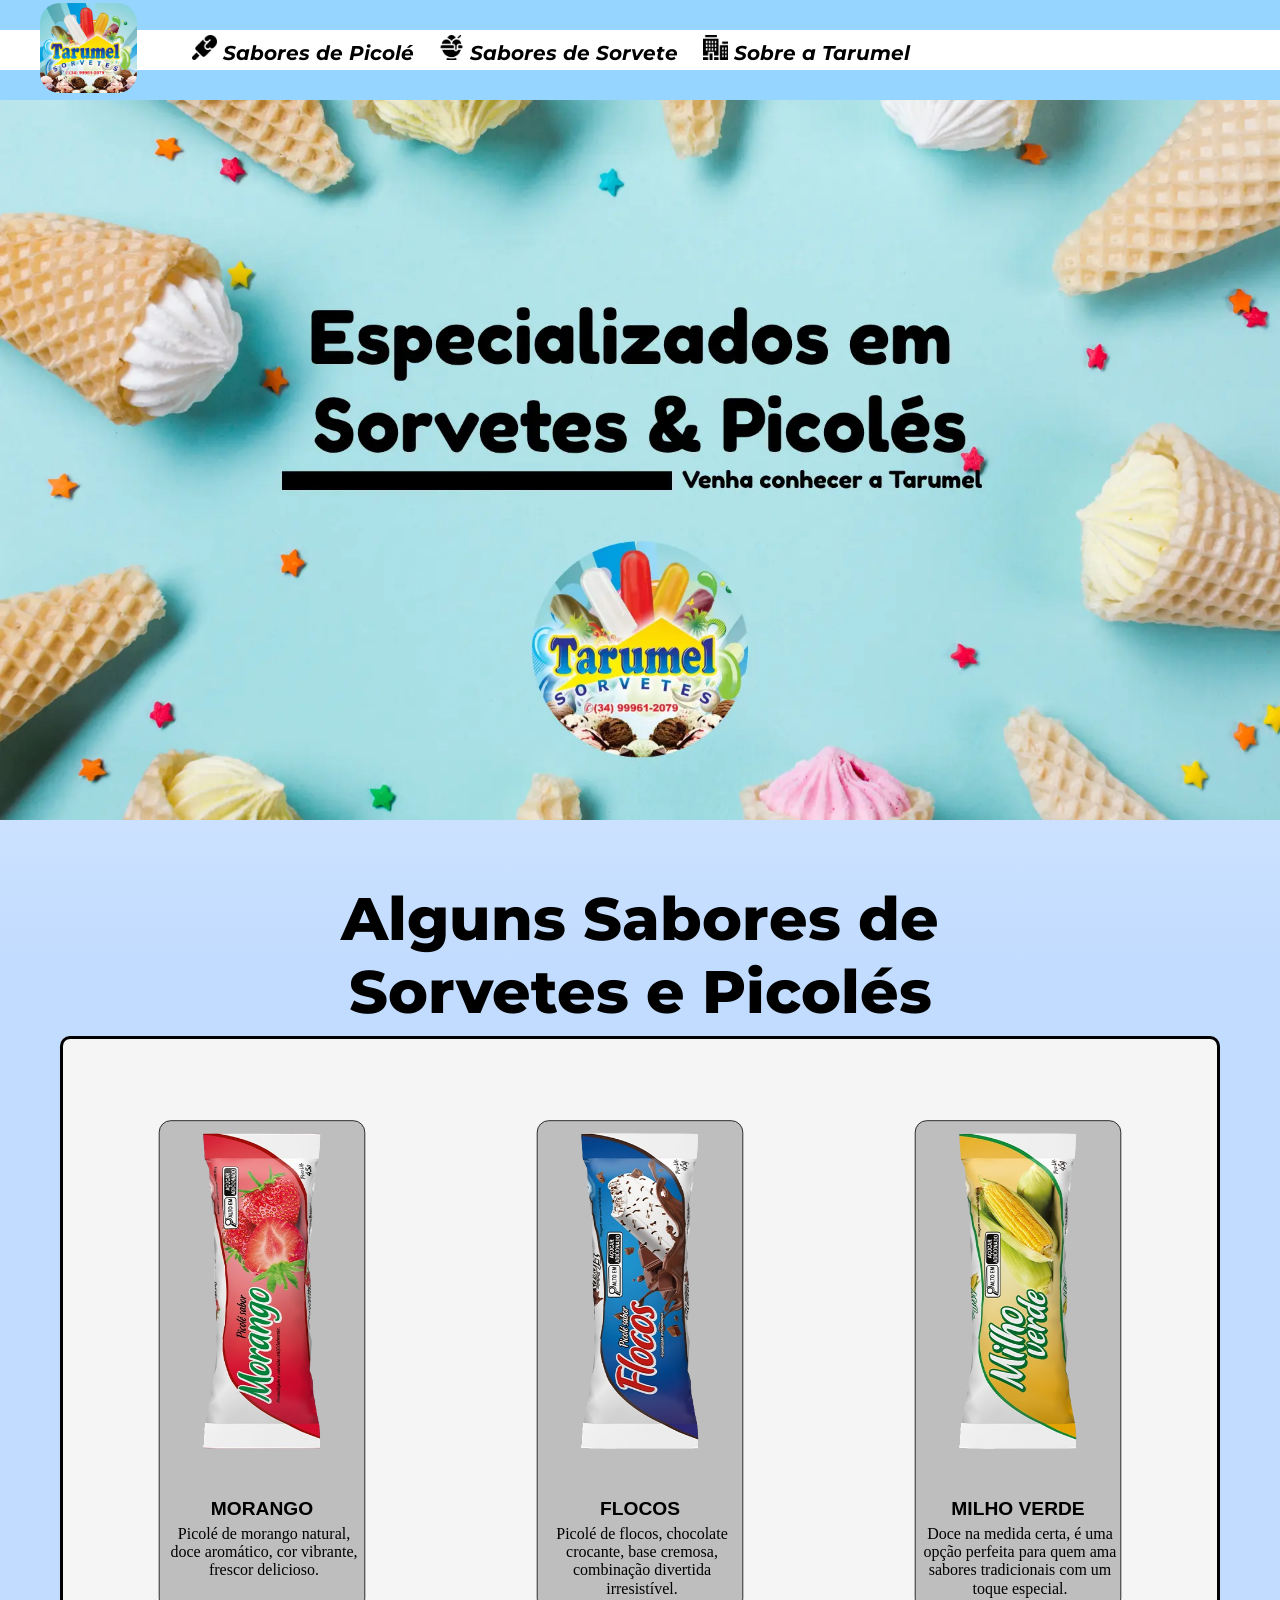
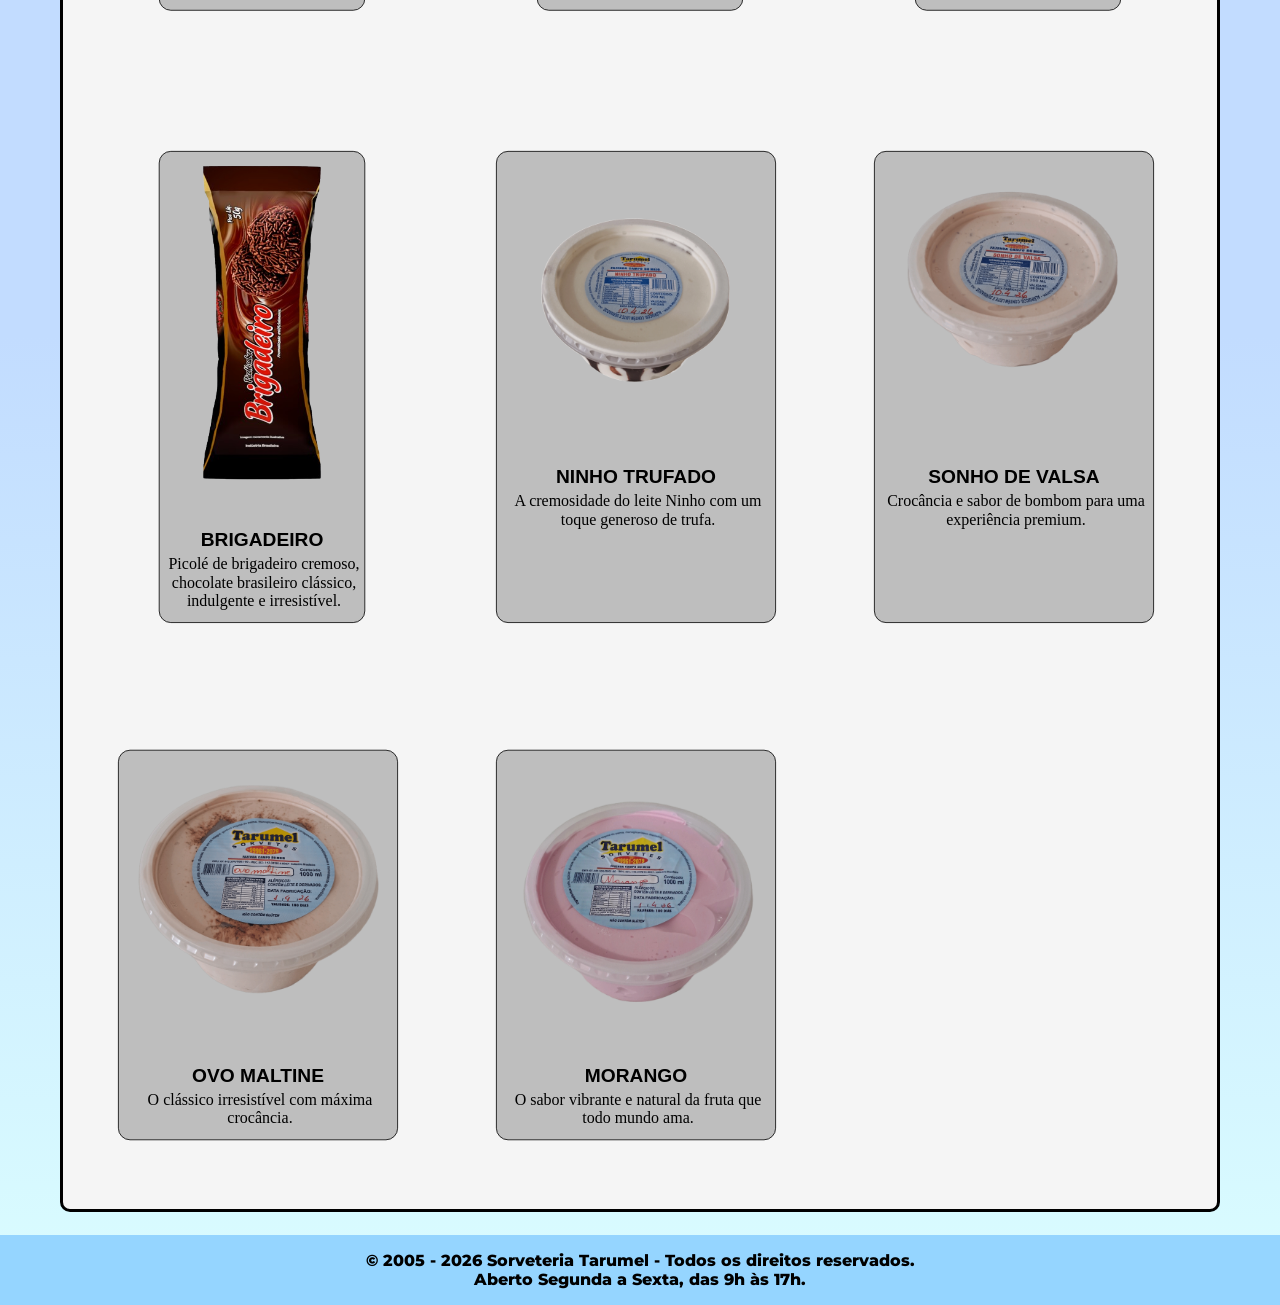
==== index.html @ e7611843 "Projeto Tarumel 21/05" ====
<!DOCTYPE html>
<html lang="pt-br">

<head>
    <meta charset="UTF-8">
    <meta name="viewport" content="width=device-width, initial-scale=1.0">
    <link rel="shortcut icon" href="IMG/Tarumel.ico">
    <link rel="stylesheet" href="styles.css">
    <title>Tarumel Sorvetes</title>
    <style>
        .card {
            background: rgb(190, 190, 190);
        }

        .card2 {
            background: rgb(190, 190, 190);
        }
    </style>
</head>

<body>

    <header style="margin-bottom: 0;">
        <a href="index.html"><img src="IMG/Tarumel.jpg" alt="Logo" class="logo"></a>

        <nav class="menu">
            <a href="picoles.html"><img src="Icones/Picole.webp"> Sabores de Picolé</a>
            <a href="sorvetes.html"><img src="Icones/Sorvete.webp"> Sabores de Sorvete</a>
            <a href="sobre.html"><img src="Icones/Empresa.webp"> Sobre a Tarumel</a>
        </nav>
    </header>

    <img style="height: 100%; width: 100%; margin-bottom: 50px;" src="IMG/Home.webp" alt="Home">

    <h1 class="fundo">Alguns Sabores de Sorvetes e Picolés</h1>

    <div class="produtos"
        style="background-color: rgb(245, 245, 245); margin-bottom: 5px; margin-left: 60px; margin-right: 60px; border: black 3px solid;border-radius: 10px;">

        <div class="card">
            <div class="produto-img">
                <img src="Sabor-Picole/Morango.png" alt="Morango">
            </div>
            <div class="info">
                <h3 class="produto-titulo">MORANGO</h3>
                <p class="desc">Picolé de morango natural, doce aromático, cor vibrante, frescor delicioso.</p>
            </div>
        </div>
        <div class="card">
            <div class="produto-img">
                <img src="Sabor-Picole/Flocos.png" alt="Flocos">
            </div>
            <div class="info">
                <h3 class="produto-titulo">FLOCOS</h3>
                <p class="desc">Picolé de flocos, chocolate crocante, base cremosa, combinação divertida irresistível.
                </p>
            </div>
        </div>
        <div class="card">
            <div class="produto-img">
                <img src="Sabor-Picole/Milho-Verde.png" alt="Milho-Verde">
            </div>
            <div class="info">
                <h3 class="produto-titulo">MILHO VERDE</h3>
                <p class="desc">Doce na medida certa, é uma opção perfeita para quem ama sabores tradicionais com um
                    toque especial.</p>
            </div>
        </div>
        <div class="card">
            <div class="produto-img">
                <img src="Sabor-Picole/Brigadeiro.png" alt="Brigadeiro">
            </div>
            <div class="info">
                <h3 class="produto-titulo">BRIGADEIRO</h3>
                <p class="desc">Picolé de brigadeiro cremoso, chocolate brasileiro clássico, indulgente e irresistível.
                </p>
            </div>
        </div>
        <div class="card2">
            <div class="produto-img2">
                <img src="Sabor-Sorvete/200ML/Ninho-Trufado.webp" alt="Ninho-Trufado.200ml">
            </div>
            <div class="info">
                <h3 class="produto-titulo">NINHO TRUFADO</h3>
                <p class="desc">A cremosidade do leite Ninho com um toque generoso de trufa.</p>
            </div>
        </div>
        <div class="card2">
            <div class="produto-img2">
                <img src="Sabor-Sorvete/200ML/Sonho-De-Valsa.webp" alt="Sonho-De-Valsa.200ml">
            </div>
            <div class="info">
                <h3 class="produto-titulo">SONHO DE VALSA</h3>
                <p class="desc">Crocância e sabor de bombom para uma experiência premium.</p>
            </div>
        </div>
        <div class="card2">
            <div class="produto-img2">
                <img src="Sabor-Sorvete/1L/Ovo-Maltine.webp" alt="Ovo-Maltine.1L">
            </div>
            <div class="info">
                <h3 class="produto-titulo">OVO MALTINE</h3>
                <p class="desc">O clássico irresistível com máxima crocância.</p>
            </div>
        </div>
        <div class="card2">
            <div class="produto-img2">
                <img src="Sabor-Sorvete/1L/Morango.webp" alt="Morango.1L">
            </div>
            <div class="info">
                <h3 class="produto-titulo">MORANGO</h3>
                <p class="desc">O sabor vibrante e natural da fruta que todo mundo ama.</p>
            </div>
        </div>
    </div>

    <br>

    <footer class="footer">
        <p>&copy; 2005 - 2026 Sorveteria Tarumel - Todos os direitos reservados.</p>
        <p>Aberto Segunda a Sexta, das 9h às 17h.</p>
    </footer>

    <script src="main.js"></script>
</body>

</html>
---- styles.css ----
* {
  margin: 0;
  padding: 0;
  box-sizing: border-box;
  font-family: Arial, Helvetica, sans-serif;
}

body {
  background: linear-gradient(rgb(255, 255, 255), rgb(194, 220, 255), rgb(194, 220, 255), rgb(218, 253, 255));
}

@font-face {
  font-family: 'GTPressura';
  src: url('Fontes/GTPressuraLight.ttf');
}

@font-face {
  font-family: 'MontserratExtraBold';
  src: url('Fontes/Montserrat-ExtraBold.ttf');
}

@font-face {
  font-family: 'Montserrat-Italic';
  src: url('Fontes/Montserrat-Italic.ttf');
}

header {
  display: flex;
  align-items: center;
  padding: 0 40px;
  height: 100px;
  background: white;
  border-top: 30px solid rgb(149, 213, 255);
  border-bottom: 30px solid rgb(149, 213, 255);
  position: relative;
  margin-bottom: 30px;
}

.menu {
  display: flex;
  margin-left: 50px;
}

.menu a {
  text-decoration: none;
  color: black;
  margin-left: 5px;
  margin-right: 20px;
  font-family: "Montserrat-Italic";
  font-size: 1.25rem;
  font-weight: 700;
}

.menu img {
  height: 25px;
}

.search {
  display: flex;
  justify-content: space-between;
  align-items: center;
  border: 2px solid rgb(149, 213, 222);
  background-color: #00000006;
  width: 400px;
  margin: 20px 15px 10px auto;
  border-radius: 20px;
  padding: 5px 10px;
  color: #4b4b4b;
}

.search label {
  height: 25px;
}

#searchInput {
  padding: 8px;
  border: none;
  background-color: transparent;
  width: 100%;
  outline: none;
}

.logo {
  height: 90px;
  border-radius: 20px;
}

.footer {
  background-color: rgb(149, 213, 255);
  color: rgb(0, 0, 0);
  text-align: center;
  padding: 1rem;
  margin-top: auto;
  font-family: 'MontserratExtraBold';
}

.footer p {
  font-family: 'MontserratExtraBold';
}

.maps {
  text-align: center;
  margin: auto;
  padding: 20px;
  width: 100%;
}

.maps iframe {
  max-width: 800px;
  width: 100%;
  border-radius: 15px;
  border: 3px solid rgb(149, 213, 222);
}

.maps p {
  padding-top: 10px;
  padding-bottom: 10px;
}

.tabela table {
  width: 80%;
  margin: 0 auto;
  border-collapse: collapse;
  border-radius: 10px;
  box-shadow: 0 50px 50px rgba(0, 0, 0, 0.2);
}

.tabela th,
.tabela td {
  padding: 12px;
  border: 2px solid #000000;
  text-align: left;
}

.tabela th {
  background-color: rgb(149, 213, 222);
  color: black;
}

.faq-container {
  background-color: #ffffff;
  width: 100%;
  max-width: 700px;
  padding: 40px;
  border: black solid 1px;
  border-radius: 12px;
  box-shadow: 0 4px 20px rgba(0, 0, 0, 0.05);
  margin: auto;
}

.faq-header {
  text-align: center;
  margin-bottom: 30px;
}

.faq-header h1 {
  font-size: 2rem;
  color: #1a1a1a;
  margin-bottom: 10px;
}

.faq-header p {
  color: #666666;
  font-size: 1rem;
}

.faq-item {
  background-color: #f9f9f9;
  margin-bottom: 15px;
  border-radius: 8px;
  border: 1px solid #e0e0e0;
  overflow: hidden;
  transition: all 0.3s ease;
}

.faq-item[open] {
  border-color: #007bff;
  background-color: #ffffff;
  box-shadow: 0 2px 10px rgba(0, 123, 255, 0.1);
}

.faq-question {
  padding: 18px 20px;
  font-size: 1.1rem;
  font-weight: 600;
  color: #2c3e50;
  cursor: pointer;
  list-style: none;
  display: flex;
  justify-content: space-between;
  align-items: center;
}

.faq-question::after {
  content: '+';
  font-size: 1.4rem;
  color: #007bff;
  transition: transform 0.2s ease;
}

.faq-item[open] .faq-question::after {
  content: '−';
  transform: rotate(180deg);
}

.faq-answer {
  padding: 0 20px 18px 20px;
  color: #555555;
  line-height: 1.6;
  font-size: 0.95rem;
  animation: fadeIn 0.3s ease-in-out;
}

@keyframes fadeIn {
  from {
    opacity: 0;
    transform: translateY(-5px);
  }

  to {
    opacity: 1;
    transform: translateY(0);
  }
}

.fundo {
  text-align: center;
  font-size: 60px;
  border-radius: 20px;
  font-family: MontserratExtraBold;
  padding-top: 8px;
  padding-bottom: 8px;
  margin-left: 200px;
  margin-right: 200px;
}

.produtos {
  display: grid;
  grid-template-columns: repeat(auto-fit, minmax(min(100%, 300px), 1fr));
  max-width: 1700px;
  margin: 0 auto;
  gap: 20px;
  justify-content: center;
  align-items: stretch;
  padding: 20px;
}

.card {
  background: rgb(245, 245, 245);
  border-radius: 15px;
  overflow: hidden;
  position: relative;
  transition: all 0.4s ease;
  scale: 80%;
  border: 1px solid black;
  width: auto;
  height: auto;
  margin-left: 50px;
  margin-right: 50px;
  max-width: 320px;
}

.card2 {
  background: rgb(245, 245, 245);
  border-radius: 15px;
  overflow: hidden;
  position: relative;
  top: 0;
  transition: all 0.4s ease;
  scale: 80%;
  border: 1px solid black;
  width: 350px;
  height: auto;
}

.card:hover {
  transform: translateY(-15px);
  border: 2px solid var(black);
}

.card2:hover {
  transform: translateY(-15px);
  border: 2px solid var(black);
}

.card.escondido,
.card2.escondido {
  display: none !important;
}

.produto-img {
  scale: 100%;
  overflow: hidden;
}

.produto-img img {
  width: 100%;
  height: 100%;
  object-fit: fill;
  aspect-ratio: 6/10;
  transition: transform 0.5s ease;
}

.produto-img2 img {
  width: 100%;
  height: 100%;
  object-fit: fill;
  aspect-ratio: 100%;
  transition: transform 0.5s ease;
}

.card:hover .produto-img img {
  transform: scale(1.05);
}

.card2:hover .produto-img2 img {
  transform: scale(1.05);
}

.produto-titulo {
  font-size: 24px;
  color: black;
  margin-top: 40px;
  text-align: center;
}

.desc {
  font-size: 20px;
  text-align: center;
  margin-top: 5px;
  margin-left: 5px;
  margin-bottom: 15px;
  font-family: Roboto;
}


@media (max-width: 760px) {
  /* Configurações de Responsividade Para Celulares */

  header {
    flex-direction: column;
    height: auto;
    padding: 20px 10px;
  }

  .logo {
    height: 70px;
    margin-top: 0;
    margin-bottom: 15px;
  }

  .menu {
    display: flex;
    flex-direction: column;
    align-items: center;
    gap: 15px;
    margin-left: 0;
  }

  .menu a {
    margin-right: 0;
    margin-left: 0;
    font-size: 20px;
    text-align: center;
  }

  .menu img {
    display: none;
  }

  .tabela table {
    width: 100%;
    font-size: 14px;
  }

  iframe {
    width: 100% !important;
    height: 300px;
  }

  footer {
    font-size: 15px;
  }

  .fundo {
    font-size: 30px;
    margin-left: 5px;
    margin-right: 5px;
  }

  .produtos {
    grid-template-columns: repeat(2, 1fr) !important;
    gap: 10px !important;
    padding: 10px !important;
    margin-left: 10px !important;
    margin-right: 10px !important;
  }

  .card,
  .card2 {
    border-radius: 10px;
    width: 100% !important;
    max-width: 100% !important;
    margin: 0 !important;
    scale: none !important;
  }

  .info {
    padding: 8px;
  }

  .produto-titulo {
    font-size: 15px;
    margin-bottom: 5px;
  }

  .desc {
    font-size: 12px;
    line-height: 1.3;
  }

}
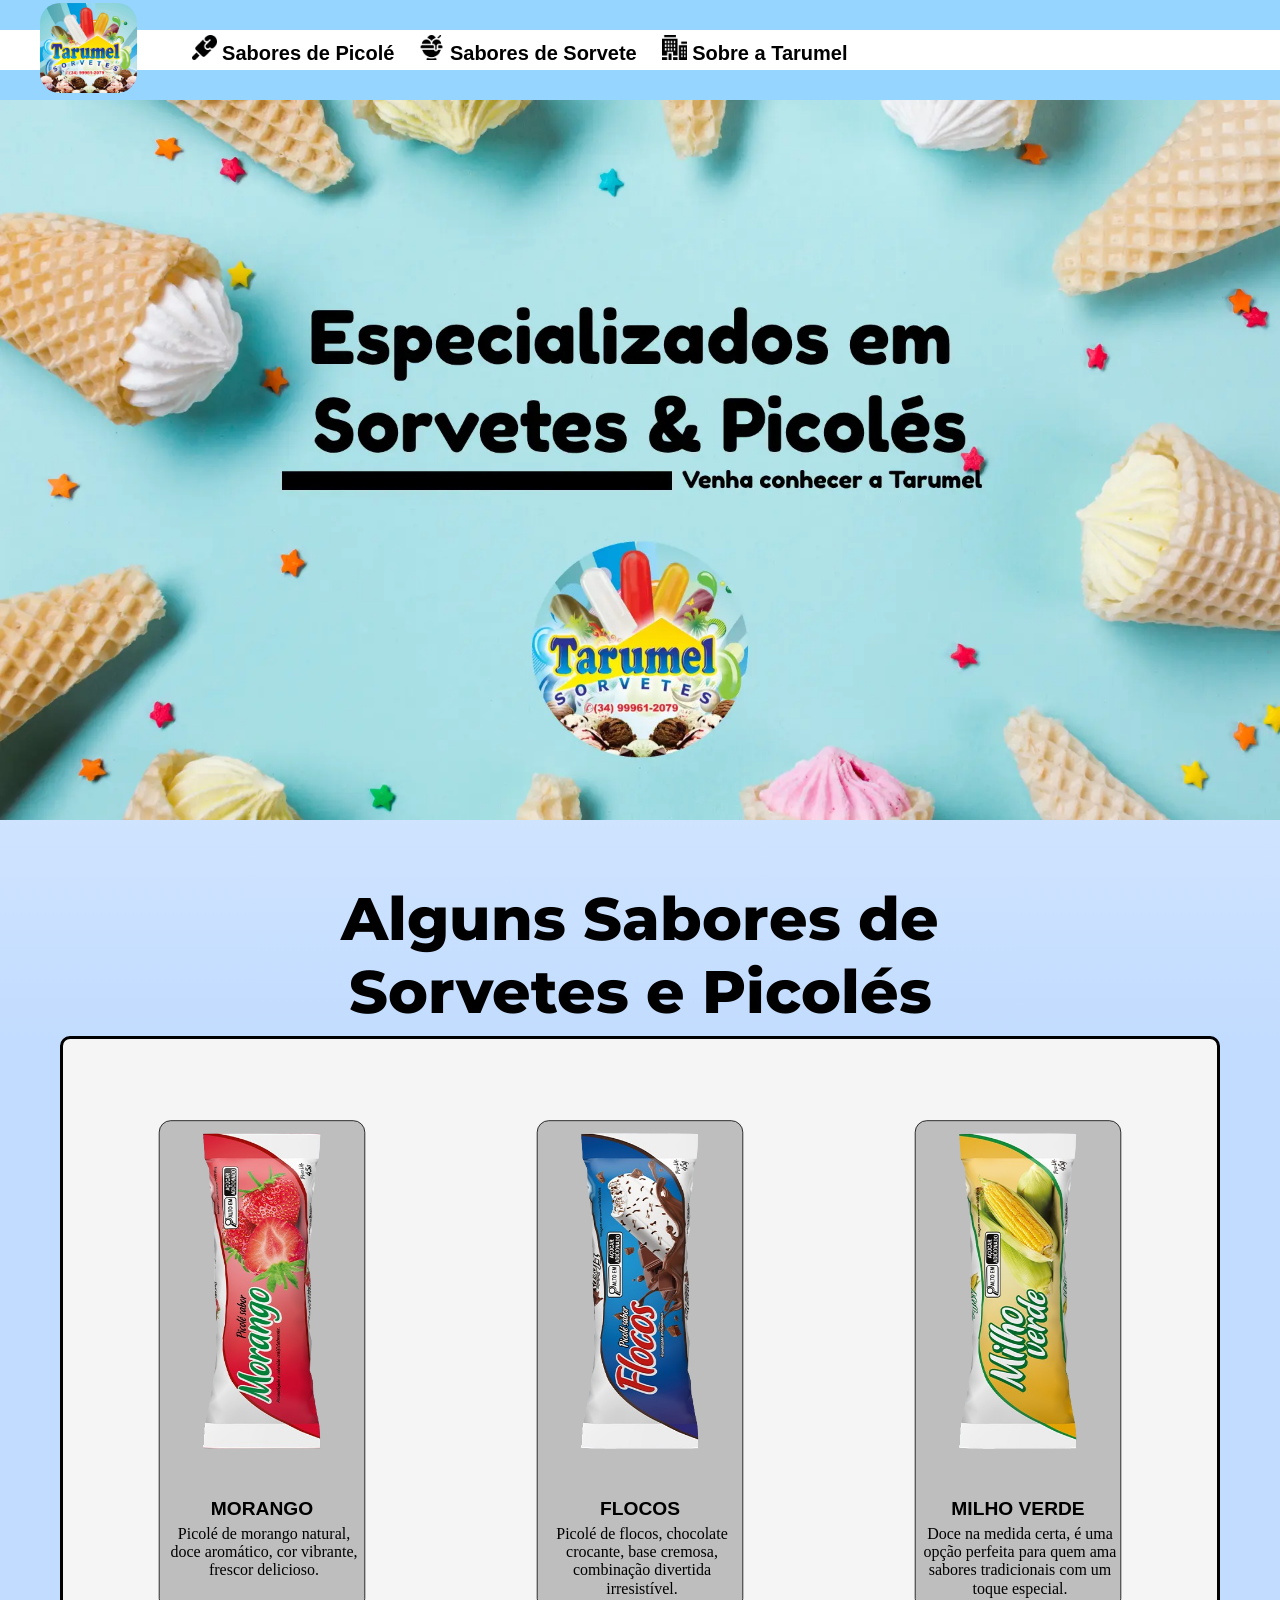
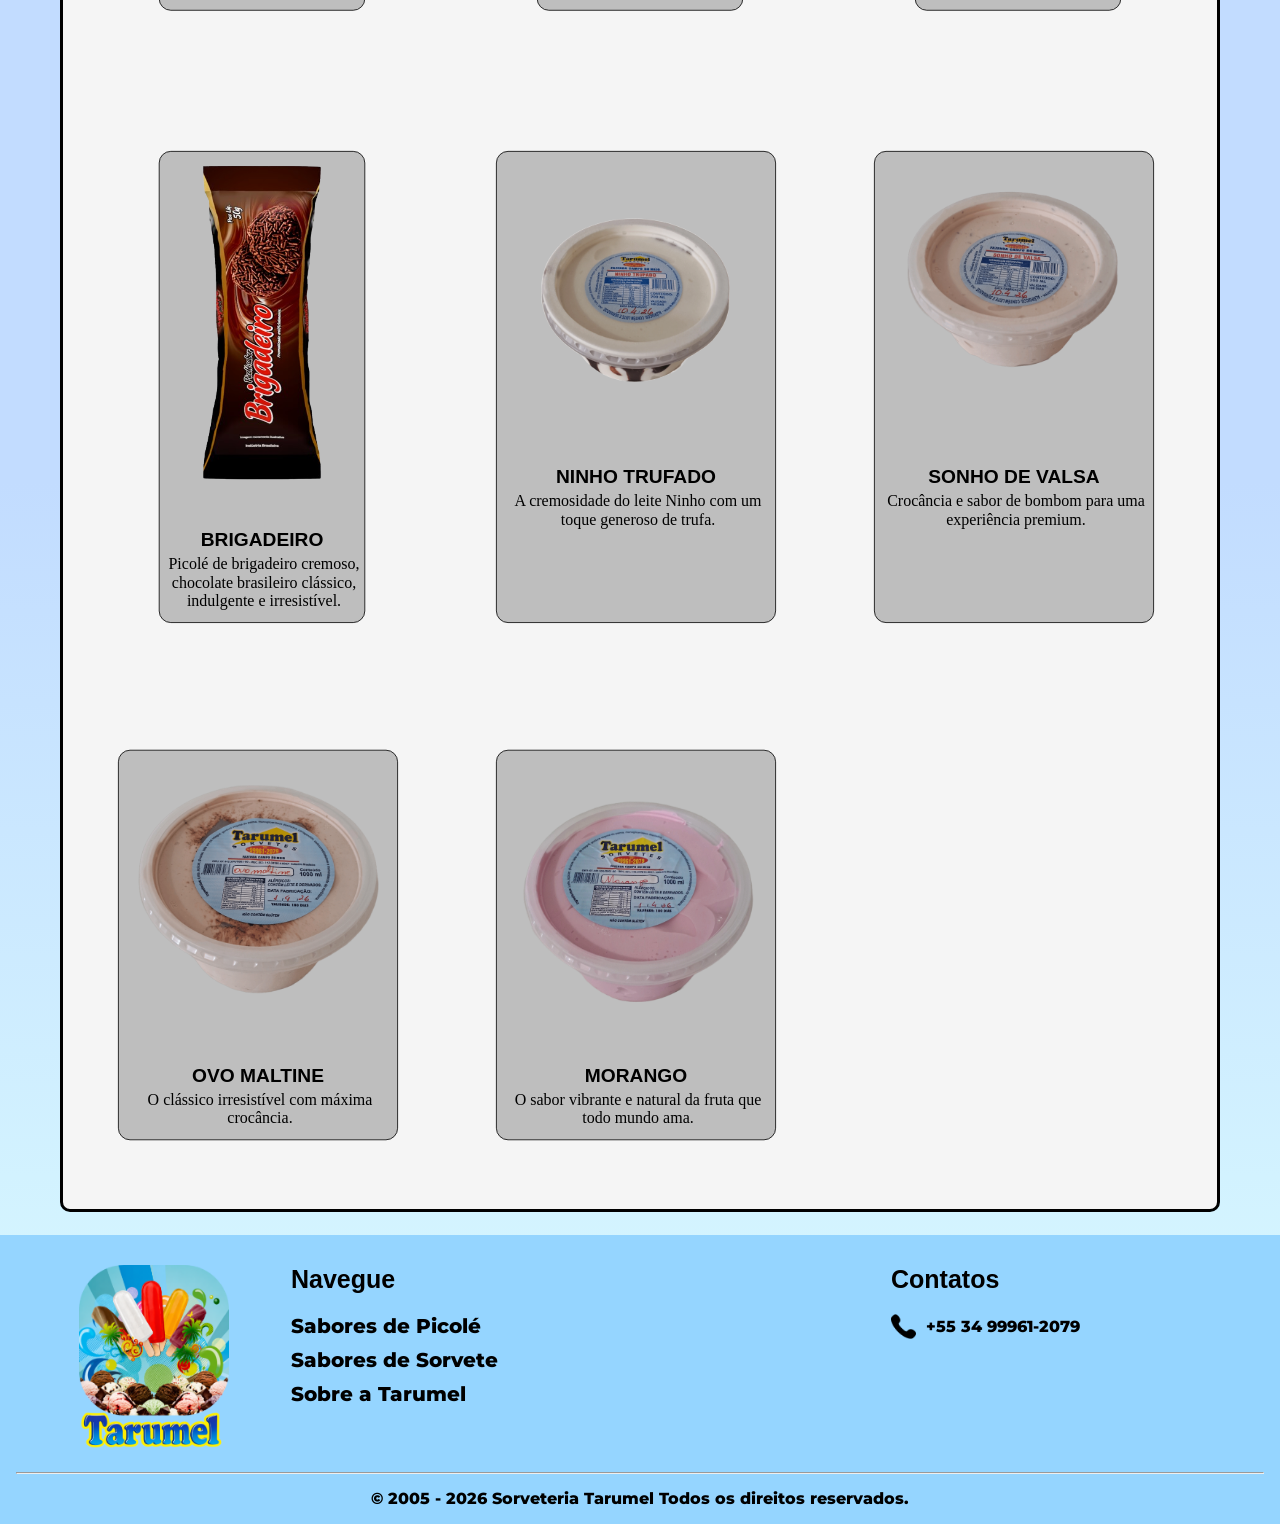
==== commit f3de9673: "Projeto Tarumel 31/05" ====
--- a/index.html
+++ b/index.html
@@ -8,6 +8,10 @@
     <link rel="stylesheet" href="styles.css">
     <title>Tarumel Sorvetes</title>
     <style>
+        header {
+            margin-bottom: 0;
+        }
+
         .card {
             background: rgb(190, 190, 190);
         }
@@ -20,8 +24,10 @@
 
 <body>
 
-    <header style="margin-bottom: 0;">
+    <header>
         <a href="index.html"><img src="IMG/Tarumel.jpg" alt="Logo" class="logo"></a>
+
+        <button id="menu-toggle" class="hamburguer">☰</button>
 
         <nav class="menu">
             <a href="picoles.html"><img src="Icones/Picole.webp"> Sabores de Picolé</a>
@@ -30,7 +36,10 @@
         </nav>
     </header>
 
-    <img style="height: 100%; width: 100%; margin-bottom: 50px;" src="IMG/Home.webp" alt="Home">
+    <picture>
+        <source media="(max-width: 760px)" srcset="IMG/Home-Mobile.webp">
+        <img src="IMG/Home.webp" alt="Home" style="width: 100%; margin-bottom: 50px;">
+    </picture>
 
     <h1 class="fundo">Alguns Sabores de Sorvetes e Picolés</h1>
 
@@ -117,8 +126,34 @@
     <br>
 
     <footer class="footer">
-        <p>&copy; 2005 - 2026 Sorveteria Tarumel - Todos os direitos reservados.</p>
-        <p>Aberto Segunda a Sexta, das 9h às 17h.</p>
+
+        <div class="row">
+            <div style="max-width: 275px; min-width: 275px;">
+                <img src="IMG/Tarumel2.png" alt="Logo" class="img1">
+            </div>
+
+            <div class="space-left">
+                <h1>Navegue</h1>
+                <a href="picoles.html">Sabores de Picolé</a>
+                <a href="sorvetes.html">Sabores de Sorvete</a>
+                <a href="sobre.html">Sobre a Tarumel</a>
+            </div>
+
+            <div class="espaco"></div>
+
+            <div>
+                <h1>Contatos</h1>
+                <div class="lado-a-lado">
+                    <img src="Icones/Telefone.webp" alt="Logo" class="img2">
+                    <p>+55 34 99961-2079</p>
+                </div>
+            </div>
+        </div>
+
+        <hr style="margin-bottom: 15px; margin-top: 15px;">
+
+        <p>&copy; 2005 - 2026 Sorveteria Tarumel Todos os direitos reservados.</p>
+
     </footer>
 
     <script src="main.js"></script>
--- a/styles.css
+++ b/styles.css
@@ -9,21 +9,8 @@
   background: linear-gradient(rgb(255, 255, 255), rgb(194, 220, 255), rgb(194, 220, 255), rgb(218, 253, 255));
 }
 
-@font-face {
-  font-family: 'GTPressura';
-  src: url('Fontes/GTPressuraLight.ttf');
-}
-
-@font-face {
-  font-family: 'MontserratExtraBold';
-  src: url('Fontes/Montserrat-ExtraBold.ttf');
-}
-
-@font-face {
-  font-family: 'Montserrat-Italic';
-  src: url('Fontes/Montserrat-Italic.ttf');
-}
-
+
+/*Header*/
 header {
   display: flex;
   align-items: center;
@@ -35,26 +22,42 @@
   position: relative;
   margin-bottom: 30px;
 }
-
+.logo {
+  height: 90px;
+  border-radius: 20px;
+}
+.hamburguer {
+  display: none;
+}
 .menu {
   display: flex;
   margin-left: 50px;
 }
-
 .menu a {
   text-decoration: none;
   color: black;
   margin-left: 5px;
   margin-right: 20px;
-  font-family: "Montserrat-Italic";
   font-size: 1.25rem;
   font-weight: 700;
 }
-
 .menu img {
   height: 25px;
 }
-
+/**/
+
+.fundo {
+  text-align: center;
+  font-size: 60px;
+  border-radius: 20px;
+  font-family: MontserratExtraBold;
+  padding-top: 8px;
+  padding-bottom: 8px;
+  margin-left: 200px;
+  margin-right: 200px;
+}
+
+/*Pesquisa*/
 .search {
   display: flex;
   justify-content: space-between;
@@ -67,11 +70,9 @@
   padding: 5px 10px;
   color: #4b4b4b;
 }
-
 .search label {
   height: 25px;
 }
-
 #searchInput {
   padding: 8px;
   border: none;
@@ -79,161 +80,9 @@
   width: 100%;
   outline: none;
 }
-
-.logo {
-  height: 90px;
-  border-radius: 20px;
-}
-
-.footer {
-  background-color: rgb(149, 213, 255);
-  color: rgb(0, 0, 0);
-  text-align: center;
-  padding: 1rem;
-  margin-top: auto;
-  font-family: 'MontserratExtraBold';
-}
-
-.footer p {
-  font-family: 'MontserratExtraBold';
-}
-
-.maps {
-  text-align: center;
-  margin: auto;
-  padding: 20px;
-  width: 100%;
-}
-
-.maps iframe {
-  max-width: 800px;
-  width: 100%;
-  border-radius: 15px;
-  border: 3px solid rgb(149, 213, 222);
-}
-
-.maps p {
-  padding-top: 10px;
-  padding-bottom: 10px;
-}
-
-.tabela table {
-  width: 80%;
-  margin: 0 auto;
-  border-collapse: collapse;
-  border-radius: 10px;
-  box-shadow: 0 50px 50px rgba(0, 0, 0, 0.2);
-}
-
-.tabela th,
-.tabela td {
-  padding: 12px;
-  border: 2px solid #000000;
-  text-align: left;
-}
-
-.tabela th {
-  background-color: rgb(149, 213, 222);
-  color: black;
-}
-
-.faq-container {
-  background-color: #ffffff;
-  width: 100%;
-  max-width: 700px;
-  padding: 40px;
-  border: black solid 1px;
-  border-radius: 12px;
-  box-shadow: 0 4px 20px rgba(0, 0, 0, 0.05);
-  margin: auto;
-}
-
-.faq-header {
-  text-align: center;
-  margin-bottom: 30px;
-}
-
-.faq-header h1 {
-  font-size: 2rem;
-  color: #1a1a1a;
-  margin-bottom: 10px;
-}
-
-.faq-header p {
-  color: #666666;
-  font-size: 1rem;
-}
-
-.faq-item {
-  background-color: #f9f9f9;
-  margin-bottom: 15px;
-  border-radius: 8px;
-  border: 1px solid #e0e0e0;
-  overflow: hidden;
-  transition: all 0.3s ease;
-}
-
-.faq-item[open] {
-  border-color: #007bff;
-  background-color: #ffffff;
-  box-shadow: 0 2px 10px rgba(0, 123, 255, 0.1);
-}
-
-.faq-question {
-  padding: 18px 20px;
-  font-size: 1.1rem;
-  font-weight: 600;
-  color: #2c3e50;
-  cursor: pointer;
-  list-style: none;
-  display: flex;
-  justify-content: space-between;
-  align-items: center;
-}
-
-.faq-question::after {
-  content: '+';
-  font-size: 1.4rem;
-  color: #007bff;
-  transition: transform 0.2s ease;
-}
-
-.faq-item[open] .faq-question::after {
-  content: '−';
-  transform: rotate(180deg);
-}
-
-.faq-answer {
-  padding: 0 20px 18px 20px;
-  color: #555555;
-  line-height: 1.6;
-  font-size: 0.95rem;
-  animation: fadeIn 0.3s ease-in-out;
-}
-
-@keyframes fadeIn {
-  from {
-    opacity: 0;
-    transform: translateY(-5px);
-  }
-
-  to {
-    opacity: 1;
-    transform: translateY(0);
-  }
-}
-
-.fundo {
-  text-align: center;
-  font-size: 60px;
-  border-radius: 20px;
-  font-family: MontserratExtraBold;
-  padding-top: 8px;
-  padding-bottom: 8px;
-  margin-left: 200px;
-  margin-right: 200px;
-}
-
+/**/
+
+/*Picolés e Sorvetes*/
 .produtos {
   display: grid;
   grid-template-columns: repeat(auto-fit, minmax(min(100%, 300px), 1fr));
@@ -244,7 +93,6 @@
   align-items: stretch;
   padding: 20px;
 }
-
 .card {
   background: rgb(245, 245, 245);
   border-radius: 15px;
@@ -259,7 +107,6 @@
   margin-right: 50px;
   max-width: 320px;
 }
-
 .card2 {
   background: rgb(245, 245, 245);
   border-radius: 15px;
@@ -272,27 +119,22 @@
   width: 350px;
   height: auto;
 }
-
 .card:hover {
   transform: translateY(-15px);
   border: 2px solid var(black);
 }
-
 .card2:hover {
   transform: translateY(-15px);
   border: 2px solid var(black);
 }
-
 .card.escondido,
 .card2.escondido {
   display: none !important;
 }
-
 .produto-img {
   scale: 100%;
   overflow: hidden;
 }
-
 .produto-img img {
   width: 100%;
   height: 100%;
@@ -300,7 +142,6 @@
   aspect-ratio: 6/10;
   transition: transform 0.5s ease;
 }
-
 .produto-img2 img {
   width: 100%;
   height: 100%;
@@ -308,22 +149,18 @@
   aspect-ratio: 100%;
   transition: transform 0.5s ease;
 }
-
 .card:hover .produto-img img {
   transform: scale(1.05);
 }
-
 .card2:hover .produto-img2 img {
   transform: scale(1.05);
 }
-
 .produto-titulo {
   font-size: 24px;
   color: black;
   margin-top: 40px;
   text-align: center;
 }
-
 .desc {
   font-size: 20px;
   text-align: center;
@@ -332,55 +169,266 @@
   margin-bottom: 15px;
   font-family: Roboto;
 }
+/**/
+
+#mensagemIndisponivel {
+  display: none;
+  text-align: center;
+  font-family: MontserratExtraBold;
+  font-size: 24px;
+  margin: 40px auto;
+  color: #4b4b4b;
+}
+
+/*Footer*/
+.footer {
+  background-color: rgb(149, 213, 255);
+  color: rgb(0, 0, 0);
+  padding: 1rem;
+  padding-top: 30px;
+  margin-top: auto;
+  font-family: 'MontserratExtraBold';
+}
+.footer div {
+  min-width: 300px;
+}
+.footer p {
+  font-family: 'MontserratExtraBold';
+  text-align: center;
+}
+.footer div p {
+  font-family: 'MontserratExtraBold';
+  text-align: center;
+}
+.footer div h1 {
+  font-size: 25px;
+  margin-bottom: 20px;
+}
+.img1 {
+  display: flex;
+  justify-content: center;
+  margin-left: auto;
+  margin-right: auto;
+  border-radius: 10px;
+  margin-bottom: 8px;
+  width: 150px;
+  height: auto;
+}
+.img2 {
+  height: 25px;
+}
+.footer div a {
+  font-size: 20px;
+  margin-top: 10px;
+  margin-bottom: 10px;
+  display: grid;
+  grid-template-columns: repeat(3);
+  font-family: 'MontserratExtraBold';
+}
+.footer a {
+  text-decoration: none;
+  color: black;
+}
+.footer a:hover {
+  text-decoration: underline;
+}
+.lado-a-lado {
+  display: flex;
+  align-items: center;
+  gap: 10px;
+  padding-bottom: 10px;
+}
+.row {
+  display: flex;
+  flex-flow: row wrap;
+  width: 100%;
+}
+.espaco {
+  min-width: 550px;
+}
+/**/
+
+/*Tabela*/
+.tabela table {
+  width: 80%;
+  margin: 0 auto;
+  border-collapse: collapse;
+  border-radius: 10px;
+  box-shadow: 0 50px 50px rgba(0, 0, 0, 0.2);
+}
+.tabela th,
+.tabela td {
+  padding: 12px;
+  border: 2px solid #000000;
+  text-align: left;
+}
+.tabela th {
+  background-color: rgb(149, 213, 222);
+  color: black;
+}
+/**/
+
+/*Maps*/
+.maps {
+  text-align: center;
+  margin: auto;
+  padding: 20px;
+  width: 100%;
+}
+.maps p {
+  padding-top: 10px;
+  padding-bottom: 10px;
+}
+.maps iframe {
+  max-width: 800px;
+  width: 100%;
+  border-radius: 15px;
+  border: 3px solid rgb(149, 213, 222);
+}
+/**/
+
+/*FAQ*/
+.faq-container {
+  background-color: #ffffff;
+  width: 100%;
+  max-width: 700px;
+  padding: 40px;
+  border: black solid 1px;
+  border-radius: 12px;
+  box-shadow: 0 4px 20px rgba(0, 0, 0, 0.05);
+  margin: auto;
+}
+.faq-header {
+  text-align: center;
+  margin-bottom: 30px;
+}
+.faq-header h1 {
+  font-size: 2rem;
+  color: #1a1a1a;
+  margin-bottom: 10px;
+}
+.faq-header p {
+  color: #666666;
+  font-size: 1rem;
+}
+.faq-item {
+  background-color: #f9f9f9;
+  margin-bottom: 15px;
+  border-radius: 8px;
+  border: 1px solid #e0e0e0;
+  overflow: hidden;
+  transition: all 0.3s ease;
+}
+.faq-item[open] {
+  border-color: #007bff;
+  background-color: #ffffff;
+  box-shadow: 0 2px 10px rgba(0, 123, 255, 0.1);
+}
+.faq-question {
+  padding: 18px 20px;
+  font-size: 1.1rem;
+  font-weight: 600;
+  color: #2c3e50;
+  cursor: pointer;
+  list-style: none;
+  display: flex;
+  justify-content: space-between;
+  align-items: center;
+}
+.faq-question::after {
+  content: '+';
+  font-size: 1.4rem;
+  color: #007bff;
+  transition: transform 0.2s ease;
+}
+.faq-item[open] .faq-question::after {
+  content: '−';
+  transform: rotate(180deg);
+}
+.faq-answer {
+  padding: 0 20px 18px 20px;
+  color: #555555;
+  line-height: 1.6;
+  font-size: 0.95rem;
+  animation: fadeIn 0.3s ease-in-out;
+}
+@keyframes fadeIn {
+  from {
+    opacity: 0;
+    transform: translateY(-5px);
+  }
+
+  to {
+    opacity: 1;
+    transform: translateY(0);
+  }
+}
+/**/
 
 
 @media (max-width: 760px) {
-  /* Configurações de Responsividade Para Celulares */
-
+
+  /*Header*/
   header {
+    flex-direction: row !important;
+    justify-content: space-between;
+    align-items: center;
+    height: 80px;
+    padding: 0 20px;
+    position: sticky;
+    top: 0;
+    z-index: 1000;
+    border-top: 10px solid rgb(149, 213, 255);
+    border-bottom: 10px solid rgb(149, 213, 255);
+    margin-bottom: 20px;
+  }
+  .logo {
+    height: 50px;
+    margin-bottom: -5px;
+  }
+  .hamburguer {
+    display: block;
+    font-size: 30px;
+    background: none;
+    border: none;
+    cursor: pointer;
+    color: black;
+  }
+  .menu {
+    display: none;
+    position: absolute;
+    top: 80px;
+    left: 0;
+    width: 100%;
+    background: white;
     flex-direction: column;
-    height: auto;
-    padding: 20px 10px;
-  }
-
-  .logo {
-    height: 70px;
-    margin-top: 0;
-    margin-bottom: 15px;
-  }
-
-  .menu {
-    display: flex;
-    flex-direction: column;
-    align-items: center;
-    gap: 15px;
-    margin-left: 0;
-  }
-
+    z-index: 1000;
+    border-radius: 20px;
+    border-left: 5px solid transparent;
+    border-bottom: 5px solid transparent;
+    border-top: 5px solid transparent;
+    border-right: 5px solid transparent;
+    border-bottom-left-radius: 20px;
+    background-image:
+      linear-gradient(white, white),
+      linear-gradient(rgb(255, 255, 255), rgb(194, 220, 255), rgb(194, 220, 255), rgb(218, 253, 255));
+    background-clip: padding-box, border-box;
+    background-origin: padding-box, border-box;
+  }
   .menu a {
     margin-right: 0;
     margin-left: 0;
-    font-size: 20px;
+    font-size: 15px;
     text-align: center;
-  }
-
+    margin-top: 10px;
+  }
   .menu img {
-    display: none;
-  }
-
-  .tabela table {
-    width: 100%;
-    font-size: 14px;
-  }
-
-  iframe {
-    width: 100% !important;
-    height: 300px;
-  }
-
-  footer {
-    font-size: 15px;
-  }
+    display: 10px;
+  }
+  .menu.ativo {
+    display: flex;
+  }
+  /**/
 
   .fundo {
     font-size: 30px;
@@ -388,6 +436,11 @@
     margin-right: 5px;
   }
 
+  .search {
+    width: 200px;
+  }
+
+  /*Picolés e Sorvetes*/
   .produtos {
     grid-template-columns: repeat(2, 1fr) !important;
     gap: 10px !important;
@@ -395,7 +448,6 @@
     margin-left: 10px !important;
     margin-right: 10px !important;
   }
-
   .card,
   .card2 {
     border-radius: 10px;
@@ -404,19 +456,124 @@
     margin: 0 !important;
     scale: none !important;
   }
-
   .info {
     padding: 8px;
   }
-
   .produto-titulo {
     font-size: 15px;
     margin-bottom: 5px;
   }
-
   .desc {
     font-size: 12px;
     line-height: 1.3;
   }
-
+  /**/
+
+  /*Footer*/
+  .footer {
+    background-color: rgb(149, 213, 255);
+    color: rgb(0, 0, 0);
+    padding: 1rem;
+    padding-top: 30px;
+    margin-top: auto;
+    font-family: 'MontserratExtraBold';
+  }
+  .footer div {
+    padding-left: 0px;
+    min-width: 300px;
+  }
+  .footer p {
+    font-family: 'MontserratExtraBold';
+    text-align: center;
+    display: flex;
+    justify-content: center;
+  }
+  .footer div p {
+    font-family: 'MontserratExtraBold';
+    text-align: center;
+  }
+  .footer div h1 {
+    text-align: center;
+    font-size: 40px;
+    margin-bottom: 20px;
+  }
+  .img1 {
+    display: flex;
+    justify-content: center;
+    margin-left: auto;
+    margin-right: auto;
+    border-radius: 10px;
+    margin-bottom: 8px;
+    width: 200px;
+    height: auto;
+  }
+  .img2 {
+    height: 25px;
+    margin-left: 20px !important;
+  }
+  .footer div a {
+    text-align: center;
+    font-size: 20px;
+    margin-top: 10px;
+    margin-bottom: 10px;
+    display: grid;
+    grid-template-columns: repeat(3);
+    font-family: 'MontserratExtraBold';
+  }
+  .footer a {
+    text-decoration: none;
+    color: black;
+    font-size: 25px;
+    margin-top: 15px !important;
+  }
+  .footer a:hover {
+    text-decoration: underline;
+  }
+  .lado-a-lado {
+    display: flex;
+    align-items: center;
+  }
+  footer div .lado-a-lado p {
+    margin-left: 17px !important;
+    margin-right: auto !important;
+  }
+  .row {
+    display: flex;
+    justify-content: center;
+    flex-flow: row wrap;
+    width: 100%;
+  }
+  .espaco {
+    min-width: 550px;
+    height: 20px;
+  }
+  .space-left {
+  padding-left: 65px;
+  margin-top: 30px;
+  }
+  /**/
+  
+  .tabela table {
+    width: 100%;
+    font-size: 14px;
+  }
+
+  iframe {
+    width: 100% !important;
+    height: 300px;
+  }
+}
+
+
+@font-face {
+  font-family: 'GTPressura';
+  src: url('Fontes/GTPressuraLight.ttf');
+}
+@font-face {
+  font-family: 'MontserratExtraBold';
+  src: url('Fontes/Montserrat-ExtraBold.ttf');
+}
+@font-face {
+  font-family: 'Montserrat-Italic';
+  src: url('Fontes/Montserrat-Italic.ttf');
 }
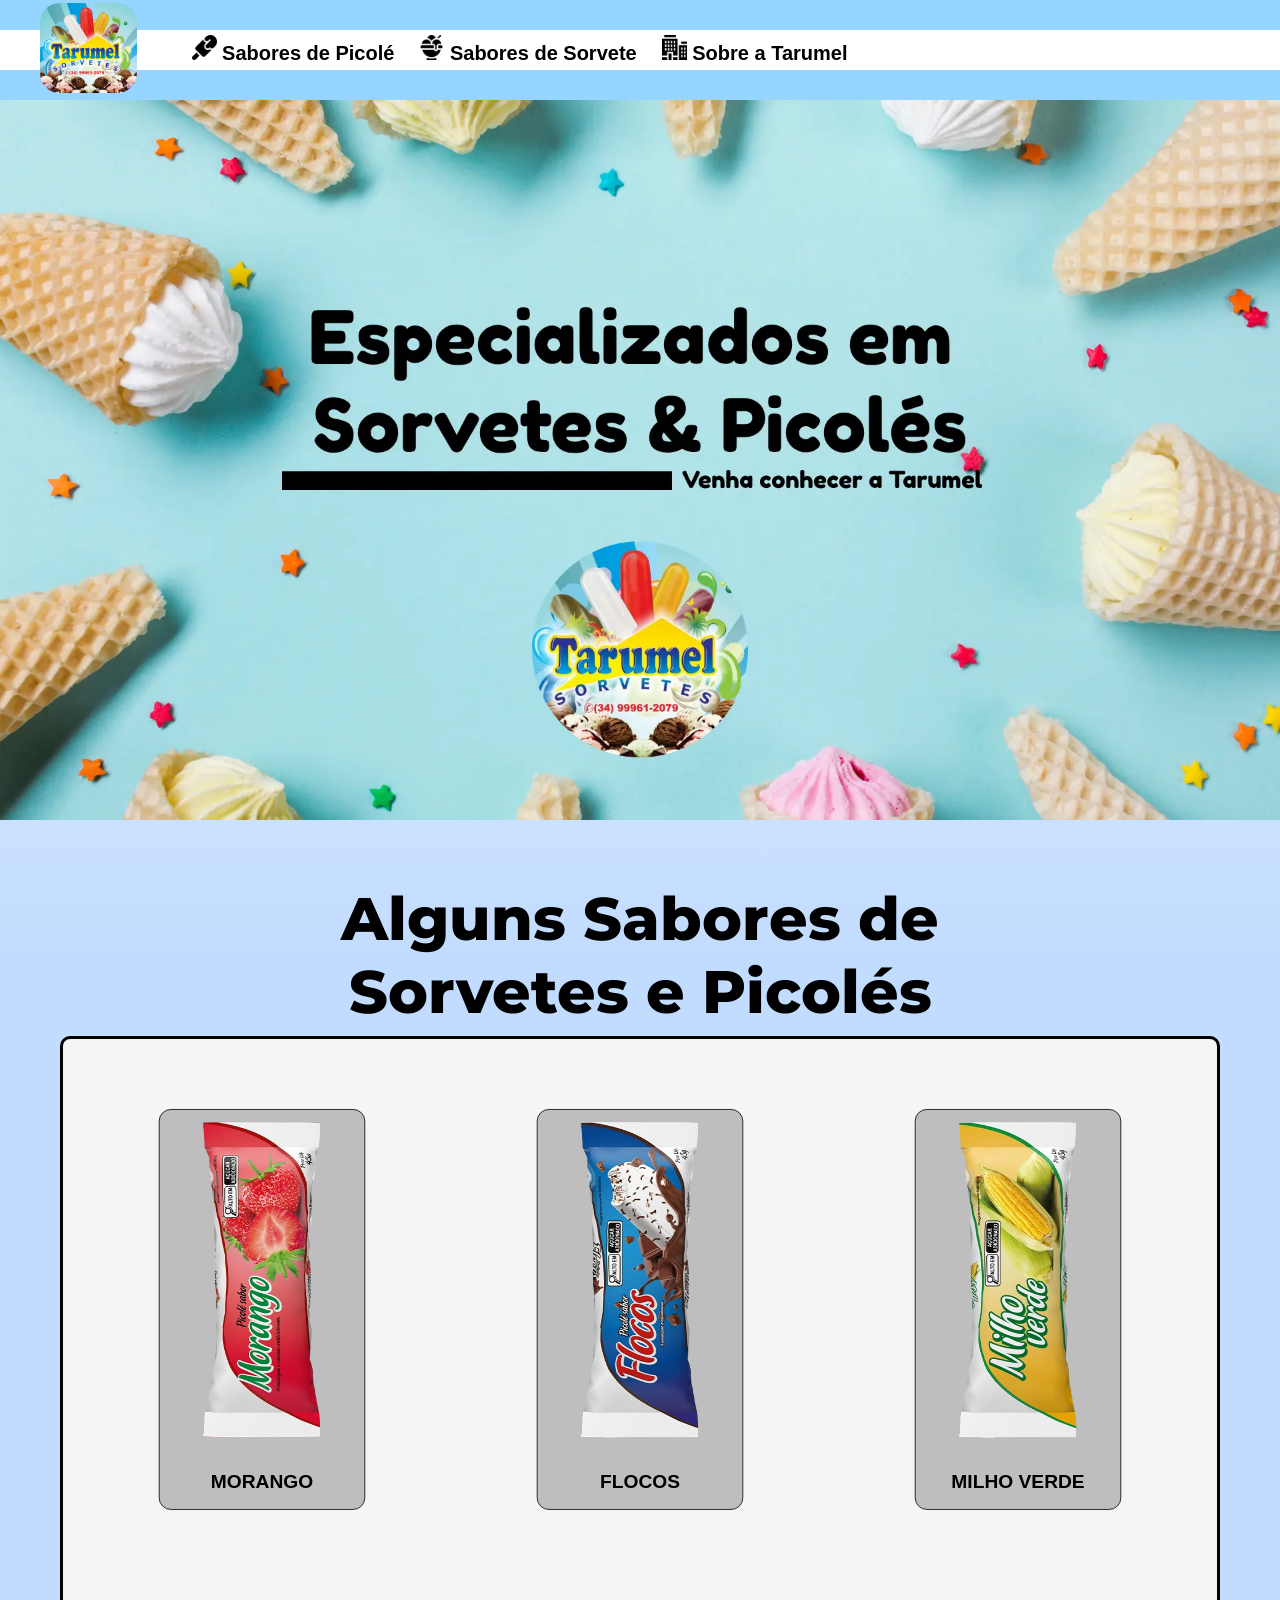
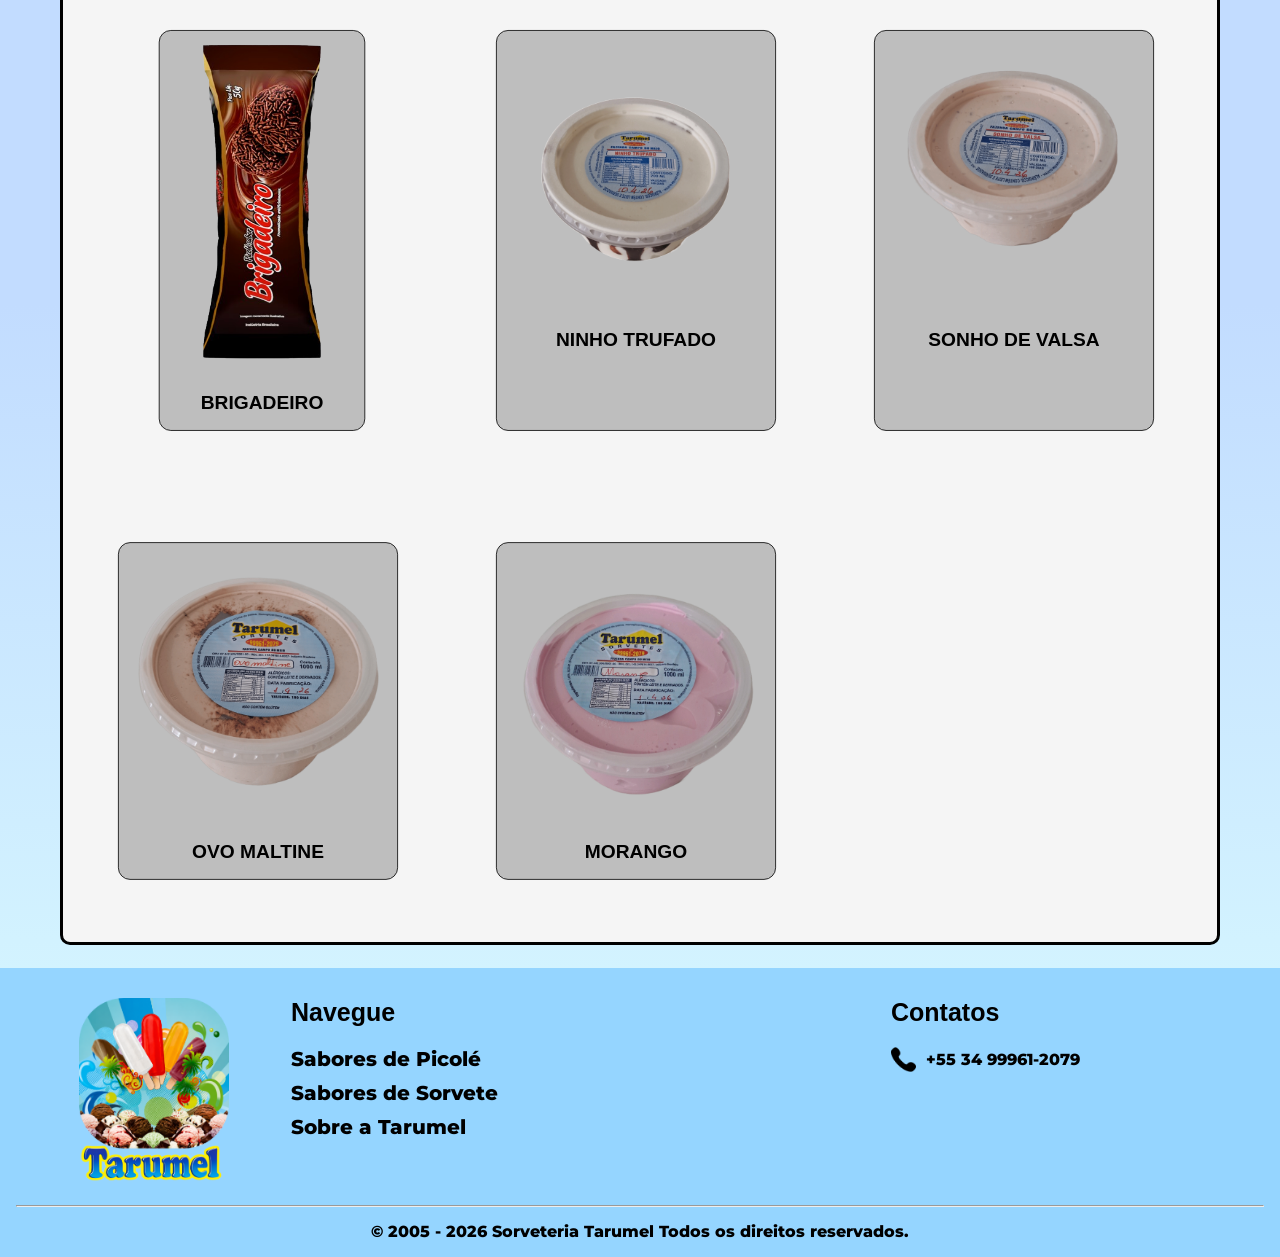
==== commit e9eab624: "Projeto Tarumel STANDALONE 21/07" ====
--- a/index.html
+++ b/index.html
@@ -18,6 +18,15 @@
 
         .card2 {
             background: rgb(190, 190, 190);
+        }
+
+        .produtos {
+            background-color: rgb(245, 245, 245);
+            margin-bottom: 5px;
+            margin-left: 60px;
+            margin-right: 60px;
+            border: black 3px solid;
+            border-radius: 10px;
         }
     </style>
 </head>
@@ -43,8 +52,7 @@
 
     <h1 class="fundo">Alguns Sabores de Sorvetes e Picolés</h1>
 
-    <div class="produtos"
-        style="background-color: rgb(245, 245, 245); margin-bottom: 5px; margin-left: 60px; margin-right: 60px; border: black 3px solid;border-radius: 10px;">
+    <div class="produtos">
 
         <div class="card">
             <div class="produto-img">
@@ -52,7 +60,6 @@
             </div>
             <div class="info">
                 <h3 class="produto-titulo">MORANGO</h3>
-                <p class="desc">Picolé de morango natural, doce aromático, cor vibrante, frescor delicioso.</p>
             </div>
         </div>
         <div class="card">
@@ -61,8 +68,6 @@
             </div>
             <div class="info">
                 <h3 class="produto-titulo">FLOCOS</h3>
-                <p class="desc">Picolé de flocos, chocolate crocante, base cremosa, combinação divertida irresistível.
-                </p>
             </div>
         </div>
         <div class="card">
@@ -71,8 +76,6 @@
             </div>
             <div class="info">
                 <h3 class="produto-titulo">MILHO VERDE</h3>
-                <p class="desc">Doce na medida certa, é uma opção perfeita para quem ama sabores tradicionais com um
-                    toque especial.</p>
             </div>
         </div>
         <div class="card">
@@ -81,8 +84,6 @@
             </div>
             <div class="info">
                 <h3 class="produto-titulo">BRIGADEIRO</h3>
-                <p class="desc">Picolé de brigadeiro cremoso, chocolate brasileiro clássico, indulgente e irresistível.
-                </p>
             </div>
         </div>
         <div class="card2">
@@ -91,7 +92,6 @@
             </div>
             <div class="info">
                 <h3 class="produto-titulo">NINHO TRUFADO</h3>
-                <p class="desc">A cremosidade do leite Ninho com um toque generoso de trufa.</p>
             </div>
         </div>
         <div class="card2">
@@ -100,7 +100,6 @@
             </div>
             <div class="info">
                 <h3 class="produto-titulo">SONHO DE VALSA</h3>
-                <p class="desc">Crocância e sabor de bombom para uma experiência premium.</p>
             </div>
         </div>
         <div class="card2">
@@ -109,7 +108,6 @@
             </div>
             <div class="info">
                 <h3 class="produto-titulo">OVO MALTINE</h3>
-                <p class="desc">O clássico irresistível com máxima crocância.</p>
             </div>
         </div>
         <div class="card2">
@@ -118,7 +116,6 @@
             </div>
             <div class="info">
                 <h3 class="produto-titulo">MORANGO</h3>
-                <p class="desc">O sabor vibrante e natural da fruta que todo mundo ama.</p>
             </div>
         </div>
     </div>
--- a/styles.css
+++ b/styles.css
@@ -119,14 +119,6 @@
   width: 350px;
   height: auto;
 }
-.card:hover {
-  transform: translateY(-15px);
-  border: 2px solid var(black);
-}
-.card2:hover {
-  transform: translateY(-15px);
-  border: 2px solid var(black);
-}
 .card.escondido,
 .card2.escondido {
   display: none !important;
@@ -158,16 +150,9 @@
 .produto-titulo {
   font-size: 24px;
   color: black;
-  margin-top: 40px;
-  text-align: center;
-}
-.desc {
-  font-size: 20px;
-  text-align: center;
-  margin-top: 5px;
-  margin-left: 5px;
-  margin-bottom: 15px;
-  font-family: Roboto;
+  margin-top: 20px;
+  margin-bottom: 20px;
+  text-align: center;
 }
 /**/
 
@@ -463,10 +448,6 @@
     font-size: 15px;
     margin-bottom: 5px;
   }
-  .desc {
-    font-size: 12px;
-    line-height: 1.3;
-  }
   /**/
 
   /*Footer*/
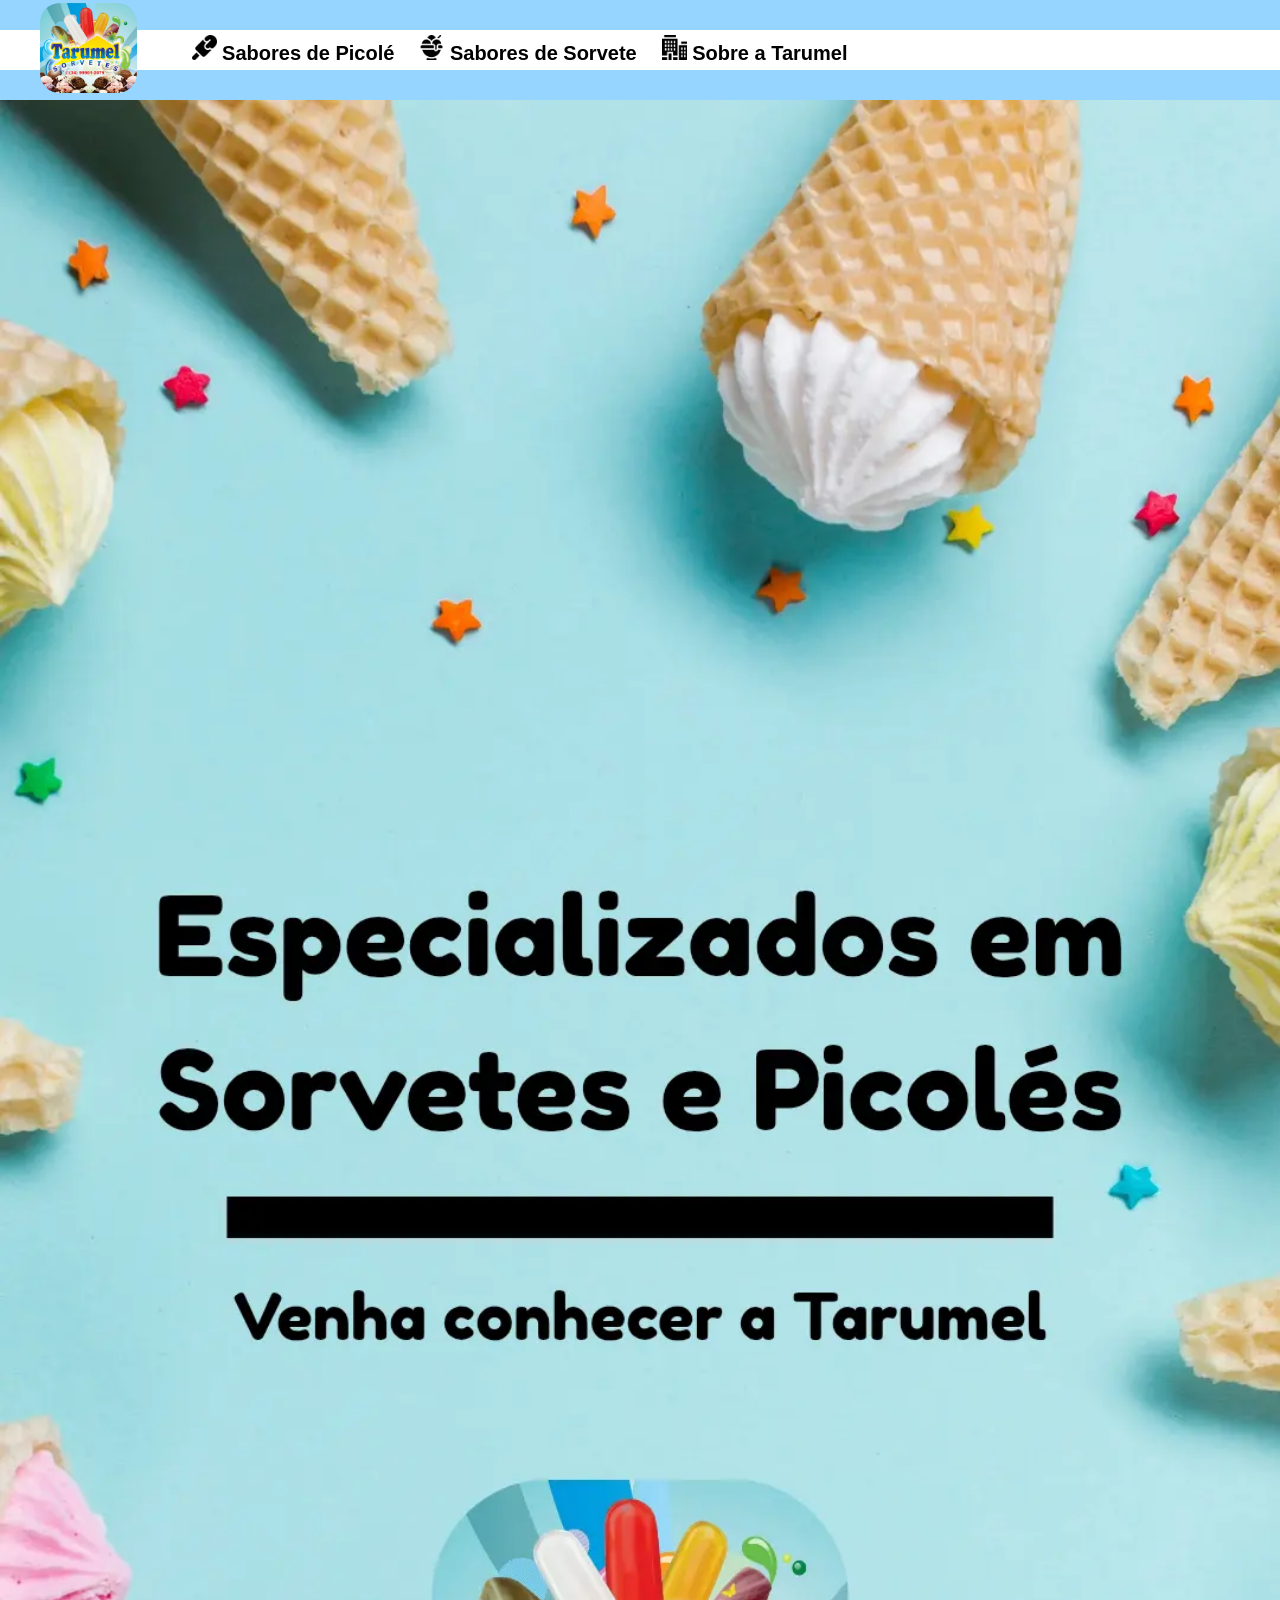
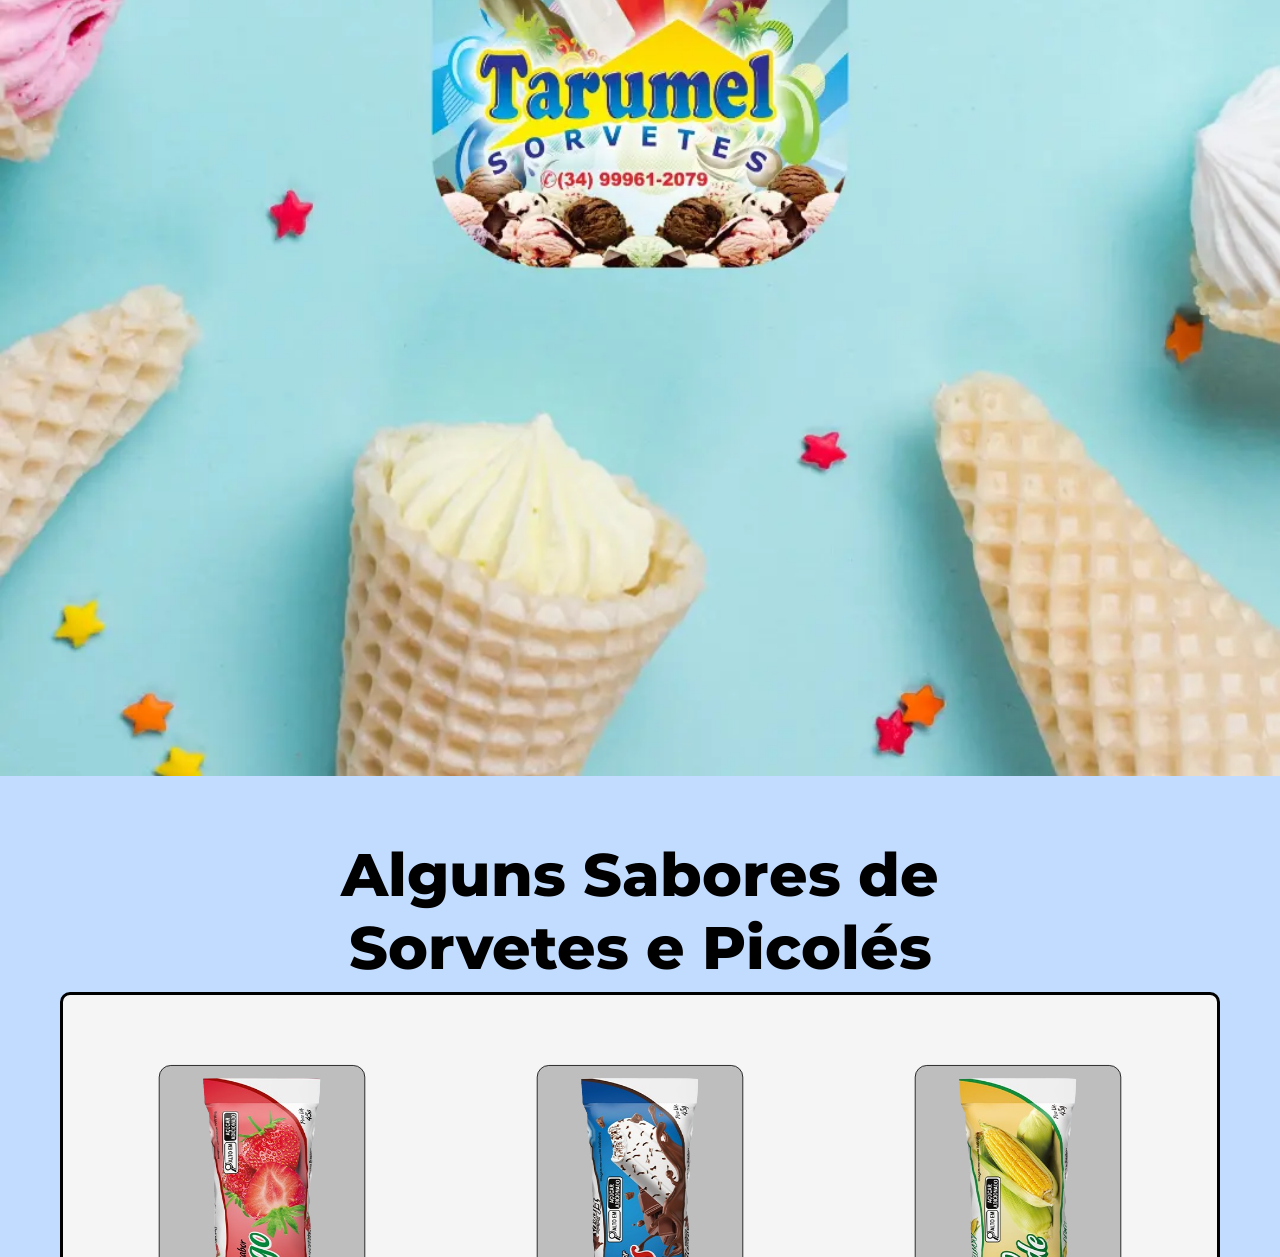
==== commit 61f9fd10: "Finalização da Implementação de JS" ====
--- a/index.html
+++ b/index.html
@@ -153,7 +153,7 @@
 
     </footer>
 
-    <script src="main.js"></script>
+    <script src="JS/index.js"></script>
 </body>
 
 </html>
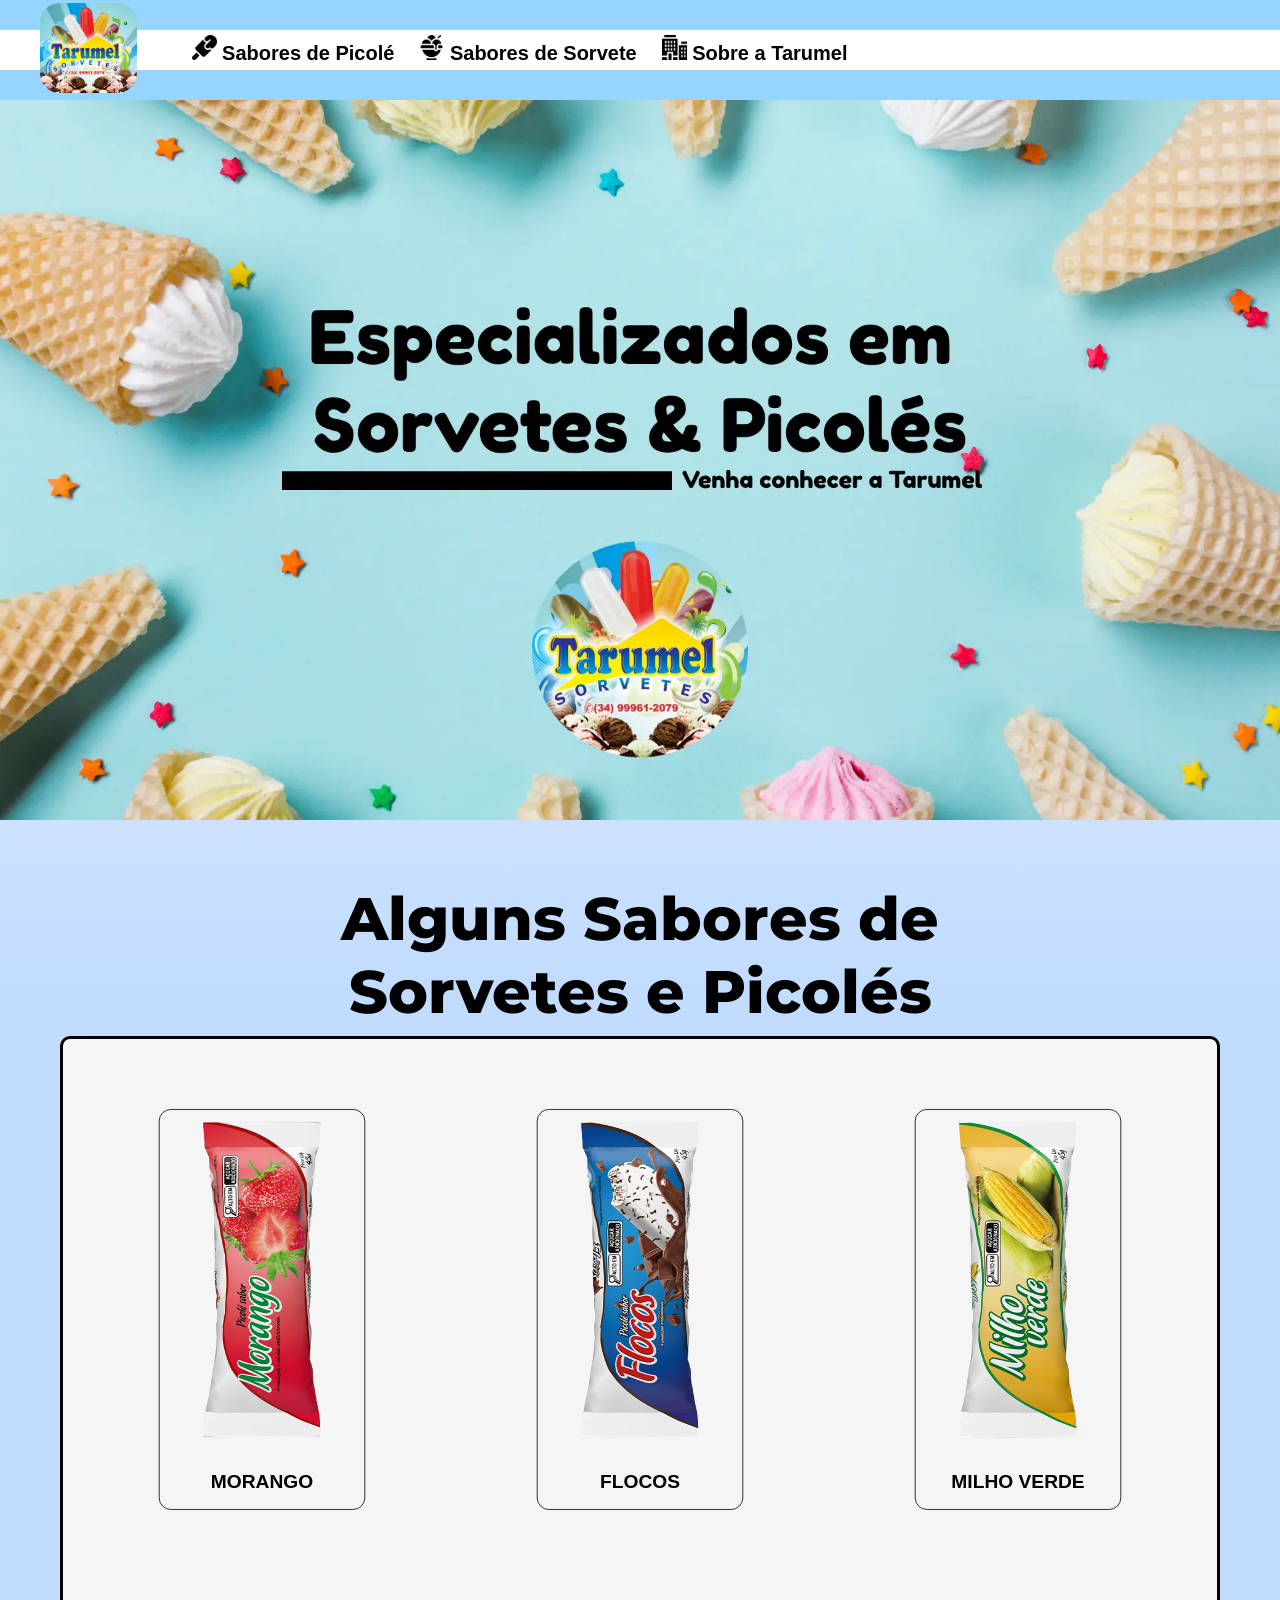
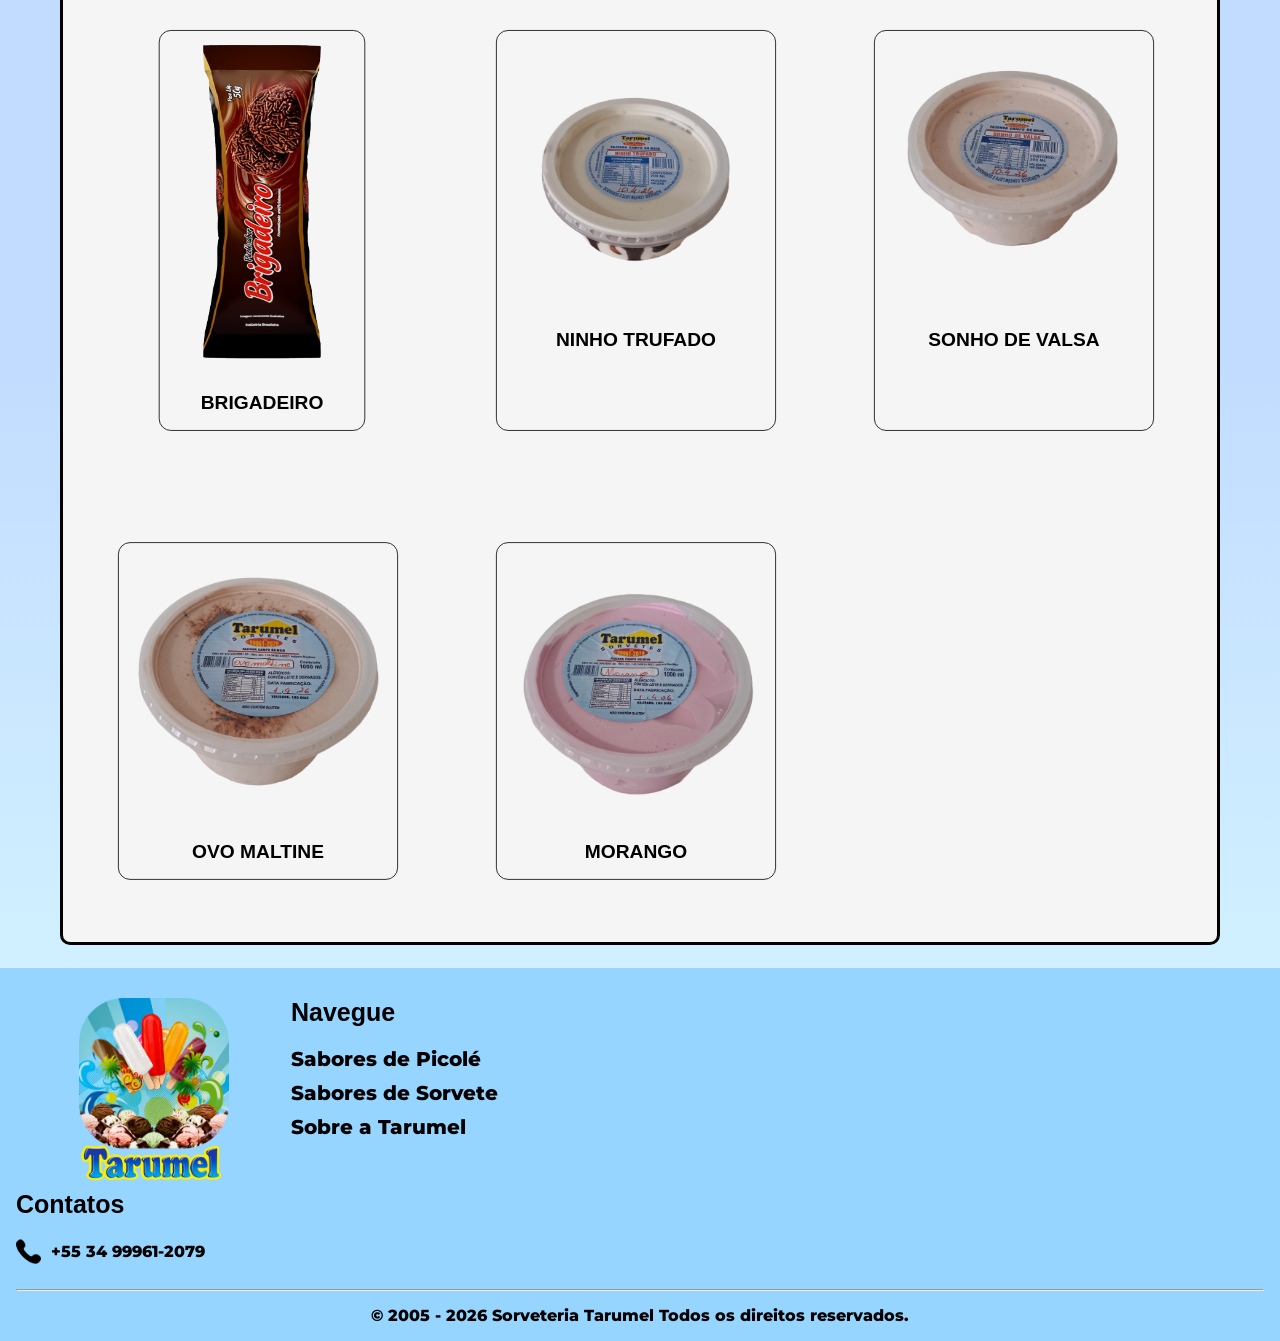
==== commit 51dcc64b: "Correção do CSS" ====
--- a/index.html
+++ b/index.html
@@ -50,7 +50,7 @@
         <img src="IMG/Home.webp" alt="Home" style="width: 100%; margin-bottom: 50px;">
     </picture>
 
-    <h1 class="fundo">Alguns Sabores de Sorvetes e Picolés</h1>
+    <h1 class="titulo">Alguns Sabores de Sorvetes e Picolés</h1>
 
     <div class="produtos">
 
--- a/styles.css
+++ b/styles.css
@@ -9,8 +9,6 @@
   background: linear-gradient(rgb(255, 255, 255), rgb(194, 220, 255), rgb(194, 220, 255), rgb(218, 253, 255));
 }
 
-
-/*Header*/
 header {
   display: flex;
   align-items: center;
@@ -21,32 +19,36 @@
   border-bottom: 30px solid rgb(149, 213, 255);
   position: relative;
   margin-bottom: 30px;
-}
-.logo {
-  height: 90px;
-  border-radius: 20px;
-}
-.hamburguer {
-  display: none;
-}
-.menu {
-  display: flex;
-  margin-left: 50px;
-}
-.menu a {
-  text-decoration: none;
-  color: black;
-  margin-left: 5px;
-  margin-right: 20px;
-  font-size: 1.25rem;
-  font-weight: 700;
-}
-.menu img {
-  height: 25px;
-}
-/**/
-
-.fundo {
+
+  .logo {
+    height: 90px;
+    border-radius: 20px;
+  }
+
+  .hamburguer {
+    display: none;
+  }
+
+  .menu {
+    display: flex;
+    margin-left: 50px;
+
+    a {
+      text-decoration: none;
+      color: black;
+      margin-left: 5px;
+      margin-right: 20px;
+      font-size: 1.25rem;
+      font-weight: 700;
+    }
+
+    img {
+      height: 25px;
+    }
+  }
+}
+
+.titulo {
   text-align: center;
   font-size: 60px;
   border-radius: 20px;
@@ -57,7 +59,6 @@
   margin-right: 200px;
 }
 
-/*Pesquisa*/
 .search {
   display: flex;
   justify-content: space-between;
@@ -69,20 +70,20 @@
   border-radius: 20px;
   padding: 5px 10px;
   color: #4b4b4b;
-}
-.search label {
-  height: 25px;
-}
-#searchInput {
-  padding: 8px;
-  border: none;
-  background-color: transparent;
-  width: 100%;
-  outline: none;
-}
-/**/
-
-/*Picolés e Sorvetes*/
+
+  label {
+    height: 25px;
+  }
+
+  #searchInput {
+    padding: 8px;
+    border: none;
+    background-color: transparent;
+    width: 100%;
+    outline: none;
+  }
+}
+
 .produtos {
   display: grid;
   grid-template-columns: repeat(auto-fit, minmax(min(100%, 300px), 1fr));
@@ -92,69 +93,90 @@
   justify-content: center;
   align-items: stretch;
   padding: 20px;
-}
-.card {
-  background: rgb(245, 245, 245);
-  border-radius: 15px;
-  overflow: hidden;
-  position: relative;
-  transition: all 0.4s ease;
-  scale: 80%;
-  border: 1px solid black;
-  width: auto;
-  height: auto;
-  margin-left: 50px;
-  margin-right: 50px;
-  max-width: 320px;
-}
-.card2 {
-  background: rgb(245, 245, 245);
-  border-radius: 15px;
-  overflow: hidden;
-  position: relative;
-  top: 0;
-  transition: all 0.4s ease;
-  scale: 80%;
-  border: 1px solid black;
-  width: 350px;
-  height: auto;
-}
-.card.escondido,
-.card2.escondido {
-  display: none !important;
-}
-.produto-img {
-  scale: 100%;
-  overflow: hidden;
-}
-.produto-img img {
-  width: 100%;
-  height: 100%;
-  object-fit: fill;
-  aspect-ratio: 6/10;
-  transition: transform 0.5s ease;
-}
-.produto-img2 img {
-  width: 100%;
-  height: 100%;
-  object-fit: fill;
-  aspect-ratio: 100%;
-  transition: transform 0.5s ease;
-}
-.card:hover .produto-img img {
-  transform: scale(1.05);
-}
-.card2:hover .produto-img2 img {
-  transform: scale(1.05);
-}
-.produto-titulo {
-  font-size: 24px;
-  color: black;
-  margin-top: 20px;
-  margin-bottom: 20px;
-  text-align: center;
-}
-/**/
+
+  .card {
+    background: rgb(245, 245, 245);
+    border-radius: 15px;
+    overflow: hidden;
+    position: relative;
+    transition: all 0.4s ease;
+    scale: 80%;
+    border: 1px solid black;
+    width: auto;
+    height: auto;
+    margin-left: 50px;
+    margin-right: 50px;
+    max-width: 320px;
+
+    .produto-img {
+      scale: 100%;
+      overflow: hidden;
+
+      img {
+        width: 100%;
+        height: 100%;
+        object-fit: fill;
+        aspect-ratio: 6/10;
+        transition: transform 0.5s ease;
+
+        &:hover {
+          transform: scale(1.05);
+        }
+      }
+    }
+
+    &.escondido {
+      display: none !important;
+    }
+
+    .produto-titulo {
+      font-size: 24px;
+      color: black;
+      margin-top: 20px;
+      margin-bottom: 20px;
+      text-align: center;
+    }
+  }
+
+  .card2 {
+    background: rgb(245, 245, 245);
+    border-radius: 15px;
+    overflow: hidden;
+    position: relative;
+    top: 0;
+    transition: all 0.4s ease;
+    scale: 80%;
+    border: 1px solid black;
+    width: 350px;
+    height: auto;
+
+    .produto-img2 {
+      img {
+        width: 100%;
+        height: 100%;
+        object-fit: fill;
+        aspect-ratio: 100%;
+        transition: transform 0.5s ease;
+
+        &:hover {
+          transform: scale(1.05);
+        }
+      }
+    }
+
+    &.escondido {
+      display: none !important;
+    }
+
+    .produto-titulo {
+      font-size: 24px;
+      color: black;
+      margin-top: 20px;
+      margin-bottom: 20px;
+      text-align: center;
+    }
+  }
+}
 
 #mensagemIndisponivel {
   display: none;
@@ -165,7 +187,6 @@
   color: #4b4b4b;
 }
 
-/*Footer*/
 .footer {
   background-color: rgb(149, 213, 255);
   color: rgb(0, 0, 0);
@@ -173,106 +194,110 @@
   padding-top: 30px;
   margin-top: auto;
   font-family: 'MontserratExtraBold';
-}
-.footer div {
-  min-width: 300px;
-}
-.footer p {
-  font-family: 'MontserratExtraBold';
-  text-align: center;
-}
-.footer div p {
-  font-family: 'MontserratExtraBold';
-  text-align: center;
-}
-.footer div h1 {
-  font-size: 25px;
-  margin-bottom: 20px;
-}
-.img1 {
-  display: flex;
-  justify-content: center;
-  margin-left: auto;
-  margin-right: auto;
-  border-radius: 10px;
-  margin-bottom: 8px;
-  width: 150px;
-  height: auto;
-}
-.img2 {
-  height: 25px;
-}
-.footer div a {
-  font-size: 20px;
-  margin-top: 10px;
-  margin-bottom: 10px;
-  display: grid;
-  grid-template-columns: repeat(3);
-  font-family: 'MontserratExtraBold';
-}
-.footer a {
-  text-decoration: none;
-  color: black;
-}
-.footer a:hover {
-  text-decoration: underline;
-}
-.lado-a-lado {
-  display: flex;
-  align-items: center;
-  gap: 10px;
-  padding-bottom: 10px;
-}
-.row {
-  display: flex;
-  flex-flow: row wrap;
-  width: 100%;
-}
-.espaco {
-  min-width: 550px;
-}
-/**/
-
-/*Tabela*/
-.tabela table {
-  width: 80%;
-  margin: 0 auto;
-  border-collapse: collapse;
-  border-radius: 10px;
-  box-shadow: 0 50px 50px rgba(0, 0, 0, 0.2);
-}
-.tabela th,
-.tabela td {
-  padding: 12px;
-  border: 2px solid #000000;
-  text-align: left;
-}
-.tabela th {
-  background-color: rgb(149, 213, 222);
-  color: black;
-}
-/**/
-
-/*Maps*/
+
+  p {
+    font-family: 'MontserratExtraBold';
+    text-align: center;
+  }
+
+  div {
+    min-width: 300px;
+
+    h1 {
+      font-size: 25px;
+      margin-bottom: 20px;
+    }
+
+    .img1 {
+      display: flex;
+      justify-content: center;
+      margin-left: auto;
+      margin-right: auto;
+      border-radius: 10px;
+      margin-bottom: 8px;
+      width: 150px;
+      height: auto;
+    }
+
+    .img2 {
+      height: 25px;
+    }
+
+    a {
+      font-size: 20px;
+      margin-top: 10px;
+      margin-bottom: 10px;
+      display: grid;
+      grid-template-columns: repeat(3);
+      font-family: 'MontserratExtraBold';
+      text-decoration: none;
+      color: black;
+
+      &:hover {
+        text-decoration: underline;
+      }
+    }
+  }
+
+  .row {
+    display: flex;
+    flex-flow: row wrap;
+    width: 100%;
+
+    .espaco {
+      min-width: 550px;
+    }
+
+    .lado-a-lado {
+      display: flex;
+      align-items: center;
+      gap: 10px;
+      padding-bottom: 10px;
+    }
+  }
+}
+
+.tabela {
+  table {
+    width: 80%;
+    margin: 0 auto;
+    border-collapse: collapse;
+    border-radius: 10px;
+    box-shadow: 0 50px 50px rgba(0, 0, 0, 0.2);
+
+    th,
+    td {
+      padding: 12px;
+      border: 2px solid #000000;
+      text-align: left;
+    }
+
+    th {
+      background-color: rgb(149, 213, 222);
+      color: black;
+    }
+  }
+}
+
 .maps {
   text-align: center;
   margin: auto;
   padding: 20px;
   width: 100%;
-}
-.maps p {
-  padding-top: 10px;
-  padding-bottom: 10px;
-}
-.maps iframe {
-  max-width: 800px;
-  width: 100%;
-  border-radius: 15px;
-  border: 3px solid rgb(149, 213, 222);
-}
-/**/
-
-/*FAQ*/
+
+  p {
+    padding-top: 10px;
+    padding-bottom: 10px;
+  }
+
+  iframe {
+    max-width: 800px;
+    width: 100%;
+    border-radius: 15px;
+    border: 3px solid rgb(149, 213, 222);
+  }
+}
+
 .faq-container {
   background-color: #ffffff;
   width: 100%;
@@ -282,61 +307,71 @@
   border-radius: 12px;
   box-shadow: 0 4px 20px rgba(0, 0, 0, 0.05);
   margin: auto;
-}
-.faq-header {
-  text-align: center;
-  margin-bottom: 30px;
-}
-.faq-header h1 {
-  font-size: 2rem;
-  color: #1a1a1a;
-  margin-bottom: 10px;
-}
-.faq-header p {
-  color: #666666;
-  font-size: 1rem;
-}
-.faq-item {
-  background-color: #f9f9f9;
-  margin-bottom: 15px;
-  border-radius: 8px;
-  border: 1px solid #e0e0e0;
-  overflow: hidden;
-  transition: all 0.3s ease;
-}
-.faq-item[open] {
-  border-color: #007bff;
-  background-color: #ffffff;
-  box-shadow: 0 2px 10px rgba(0, 123, 255, 0.1);
-}
-.faq-question {
-  padding: 18px 20px;
-  font-size: 1.1rem;
-  font-weight: 600;
-  color: #2c3e50;
-  cursor: pointer;
-  list-style: none;
-  display: flex;
-  justify-content: space-between;
-  align-items: center;
-}
-.faq-question::after {
-  content: '+';
-  font-size: 1.4rem;
-  color: #007bff;
-  transition: transform 0.2s ease;
-}
-.faq-item[open] .faq-question::after {
-  content: '−';
-  transform: rotate(180deg);
-}
-.faq-answer {
-  padding: 0 20px 18px 20px;
-  color: #555555;
-  line-height: 1.6;
-  font-size: 0.95rem;
-  animation: fadeIn 0.3s ease-in-out;
-}
+
+  .faq-header {
+    text-align: center;
+    margin-bottom: 30px;
+
+    h1 {
+      font-size: 2rem;
+      color: #1a1a1a;
+      margin-bottom: 10px;
+    }
+
+    p {
+      color: #666666;
+      font-size: 1rem;
+    }
+  }
+
+  .faq-item {
+    background-color: #f9f9f9;
+    margin-bottom: 15px;
+    border-radius: 8px;
+    border: 1px solid #e0e0e0;
+    overflow: hidden;
+    transition: all 0.3s ease;
+
+    [open] {
+      border-color: #007bff;
+      background-color: #ffffff;
+      box-shadow: 0 2px 10px rgba(0, 123, 255, 0.1);
+    }
+
+    .faq-question {
+      padding: 18px 20px;
+      font-size: 1.1rem;
+      font-weight: 600;
+      color: #2c3e50;
+      cursor: pointer;
+      list-style: none;
+      display: flex;
+      justify-content: space-between;
+      align-items: center;
+    }
+
+    .faq-answer {
+      padding: 0 20px 18px 20px;
+      color: #555555;
+      line-height: 1.6;
+      font-size: 0.95rem;
+      animation: fadeIn 0.3s ease-in-out;
+    }
+  }
+
+  .faq-question::after {
+    content: '+';
+    font-size: 1.4rem;
+    color: #007bff;
+    transition: transform 0.2s ease;
+  }
+
+  .faq-item[open] .faq-question::after {
+    content: '−';
+    transform: rotate(180deg);
+  }
+}
+
 @keyframes fadeIn {
   from {
     opacity: 0;
@@ -348,12 +383,9 @@
     transform: translateY(0);
   }
 }
-/**/
-
 
 @media (max-width: 760px) {
 
-  /*Header*/
   header {
     flex-direction: row !important;
     justify-content: space-between;
@@ -366,56 +398,61 @@
     border-top: 10px solid rgb(149, 213, 255);
     border-bottom: 10px solid rgb(149, 213, 255);
     margin-bottom: 20px;
-  }
-  .logo {
-    height: 50px;
-    margin-bottom: -5px;
-  }
-  .hamburguer {
-    display: block;
-    font-size: 30px;
-    background: none;
-    border: none;
-    cursor: pointer;
-    color: black;
-  }
-  .menu {
-    display: none;
-    position: absolute;
-    top: 80px;
-    left: 0;
-    width: 100%;
-    background: white;
-    flex-direction: column;
-    z-index: 1000;
-    border-radius: 20px;
-    border-left: 5px solid transparent;
-    border-bottom: 5px solid transparent;
-    border-top: 5px solid transparent;
-    border-right: 5px solid transparent;
-    border-bottom-left-radius: 20px;
-    background-image:
-      linear-gradient(white, white),
-      linear-gradient(rgb(255, 255, 255), rgb(194, 220, 255), rgb(194, 220, 255), rgb(218, 253, 255));
-    background-clip: padding-box, border-box;
-    background-origin: padding-box, border-box;
-  }
-  .menu a {
-    margin-right: 0;
-    margin-left: 0;
-    font-size: 15px;
-    text-align: center;
-    margin-top: 10px;
-  }
-  .menu img {
-    display: 10px;
-  }
-  .menu.ativo {
-    display: flex;
-  }
-  /**/
-
-  .fundo {
+
+    .logo {
+      height: 50px;
+      margin-bottom: -5px;
+    }
+
+    .hamburguer {
+      display: block;
+      font-size: 30px;
+      background: none;
+      border: none;
+      cursor: pointer;
+      color: black;
+    }
+
+    .menu {
+      display: none;
+      position: absolute;
+      top: 80px;
+      left: 0;
+      width: 100%;
+      background: white;
+      flex-direction: column;
+      z-index: 1000;
+      border-radius: 20px;
+      border-left: 5px solid transparent;
+      border-bottom: 5px solid transparent;
+      border-top: 5px solid transparent;
+      border-right: 5px solid transparent;
+      border-bottom-left-radius: 20px;
+      background-image:
+        linear-gradient(white, white),
+        linear-gradient(rgb(255, 255, 255), rgb(194, 220, 255), rgb(194, 220, 255), rgb(218, 253, 255));
+      background-clip: padding-box, border-box;
+      background-origin: padding-box, border-box;
+
+      a {
+        margin-right: 0;
+        margin-left: 0;
+        font-size: 15px;
+        text-align: center;
+        margin-top: 10px;
+      }
+
+      img {
+        display: 10px;
+      }
+
+      &.ativo {
+        display: flex;
+      }
+    }
+  }
+
+  .titulo {
     font-size: 30px;
     margin-left: 5px;
     margin-right: 5px;
@@ -425,32 +462,32 @@
     width: 200px;
   }
 
-  /*Picolés e Sorvetes*/
   .produtos {
     grid-template-columns: repeat(2, 1fr) !important;
     gap: 10px !important;
     padding: 10px !important;
     margin-left: 10px !important;
     margin-right: 10px !important;
-  }
-  .card,
-  .card2 {
-    border-radius: 10px;
-    width: 100% !important;
-    max-width: 100% !important;
-    margin: 0 !important;
-    scale: none !important;
-  }
-  .info {
-    padding: 8px;
-  }
-  .produto-titulo {
-    font-size: 15px;
-    margin-bottom: 5px;
-  }
-  /**/
-
-  /*Footer*/
+
+    .card,
+    .card2 {
+      border-radius: 10px;
+      width: 100% !important;
+      max-width: 100% !important;
+      margin: 0 !important;
+      scale: none !important;
+
+      .info {
+        padding: 8px;
+
+        .produto-titulo {
+          font-size: 15px;
+          margin-bottom: 5px;
+        }
+      }
+    }
+  }
+
   .footer {
     background-color: rgb(149, 213, 255);
     color: rgb(0, 0, 0);
@@ -458,83 +495,81 @@
     padding-top: 30px;
     margin-top: auto;
     font-family: 'MontserratExtraBold';
-  }
-  .footer div {
-    padding-left: 0px;
-    min-width: 300px;
-  }
-  .footer p {
-    font-family: 'MontserratExtraBold';
-    text-align: center;
-    display: flex;
-    justify-content: center;
-  }
-  .footer div p {
-    font-family: 'MontserratExtraBold';
-    text-align: center;
-  }
-  .footer div h1 {
-    text-align: center;
-    font-size: 40px;
-    margin-bottom: 20px;
-  }
-  .img1 {
-    display: flex;
-    justify-content: center;
-    margin-left: auto;
-    margin-right: auto;
-    border-radius: 10px;
-    margin-bottom: 8px;
-    width: 200px;
-    height: auto;
-  }
-  .img2 {
-    height: 25px;
-    margin-left: 20px !important;
-  }
-  .footer div a {
-    text-align: center;
-    font-size: 20px;
-    margin-top: 10px;
-    margin-bottom: 10px;
-    display: grid;
-    grid-template-columns: repeat(3);
-    font-family: 'MontserratExtraBold';
-  }
-  .footer a {
-    text-decoration: none;
-    color: black;
-    font-size: 25px;
-    margin-top: 15px !important;
-  }
-  .footer a:hover {
-    text-decoration: underline;
-  }
-  .lado-a-lado {
-    display: flex;
-    align-items: center;
-  }
-  footer div .lado-a-lado p {
-    margin-left: 17px !important;
-    margin-right: auto !important;
-  }
-  .row {
-    display: flex;
-    justify-content: center;
-    flex-flow: row wrap;
-    width: 100%;
-  }
-  .espaco {
-    min-width: 550px;
-    height: 20px;
-  }
-  .space-left {
-  padding-left: 65px;
-  margin-top: 30px;
-  }
-  /**/
-  
-  .tabela table {
+
+    .row {
+      display: flex;
+      justify-content: center;
+      flex-flow: row wrap;
+      width: 100%;
+
+      div {
+        padding-left: 0px;
+        min-width: 300px;
+
+        .img1 {
+          display: flex;
+          justify-content: center;
+          margin-left: auto;
+          margin-right: auto;
+          border-radius: 10px;
+          margin-bottom: 8px;
+          width: 200px;
+          height: auto;
+        }
+
+        .img2 {
+          height: 25px;
+          margin-left: 20px !important;
+        }
+
+        a {
+          text-align: center;
+          font-size: 20px;
+          margin-top: 10px;
+          margin-bottom: 10px;
+          display: grid;
+          grid-template-columns: repeat(3);
+          font-family: 'MontserratExtraBold';
+          text-decoration: none;
+          color: black;
+          font-size: 25px;
+          margin-top: 15px !important;
+        }
+
+        .lado-a-lado {
+          display: flex;
+          align-items: center;
+
+          p {
+            margin-left: 17px !important;
+            margin-right: auto !important;
+          }
+        }
+      }
+
+      .espaco {
+        min-width: 550px;
+        height: 35px;
+      }
+
+      .space-left {
+        margin-top: 30px;
+      }
+    }
+
+    p {
+      display: flex;
+      justify-content: center;
+    }
+
+    h1 {
+      text-align: center;
+      font-size: 40px;
+      margin-bottom: 20px;
+    }
+  }
+
+  table {
     width: 100%;
     font-size: 14px;
   }
@@ -550,10 +585,12 @@
   font-family: 'GTPressura';
   src: url('Fontes/GTPressuraLight.ttf');
 }
+
 @font-face {
   font-family: 'MontserratExtraBold';
   src: url('Fontes/Montserrat-ExtraBold.ttf');
 }
+
 @font-face {
   font-family: 'Montserrat-Italic';
   src: url('Fontes/Montserrat-Italic.ttf');
